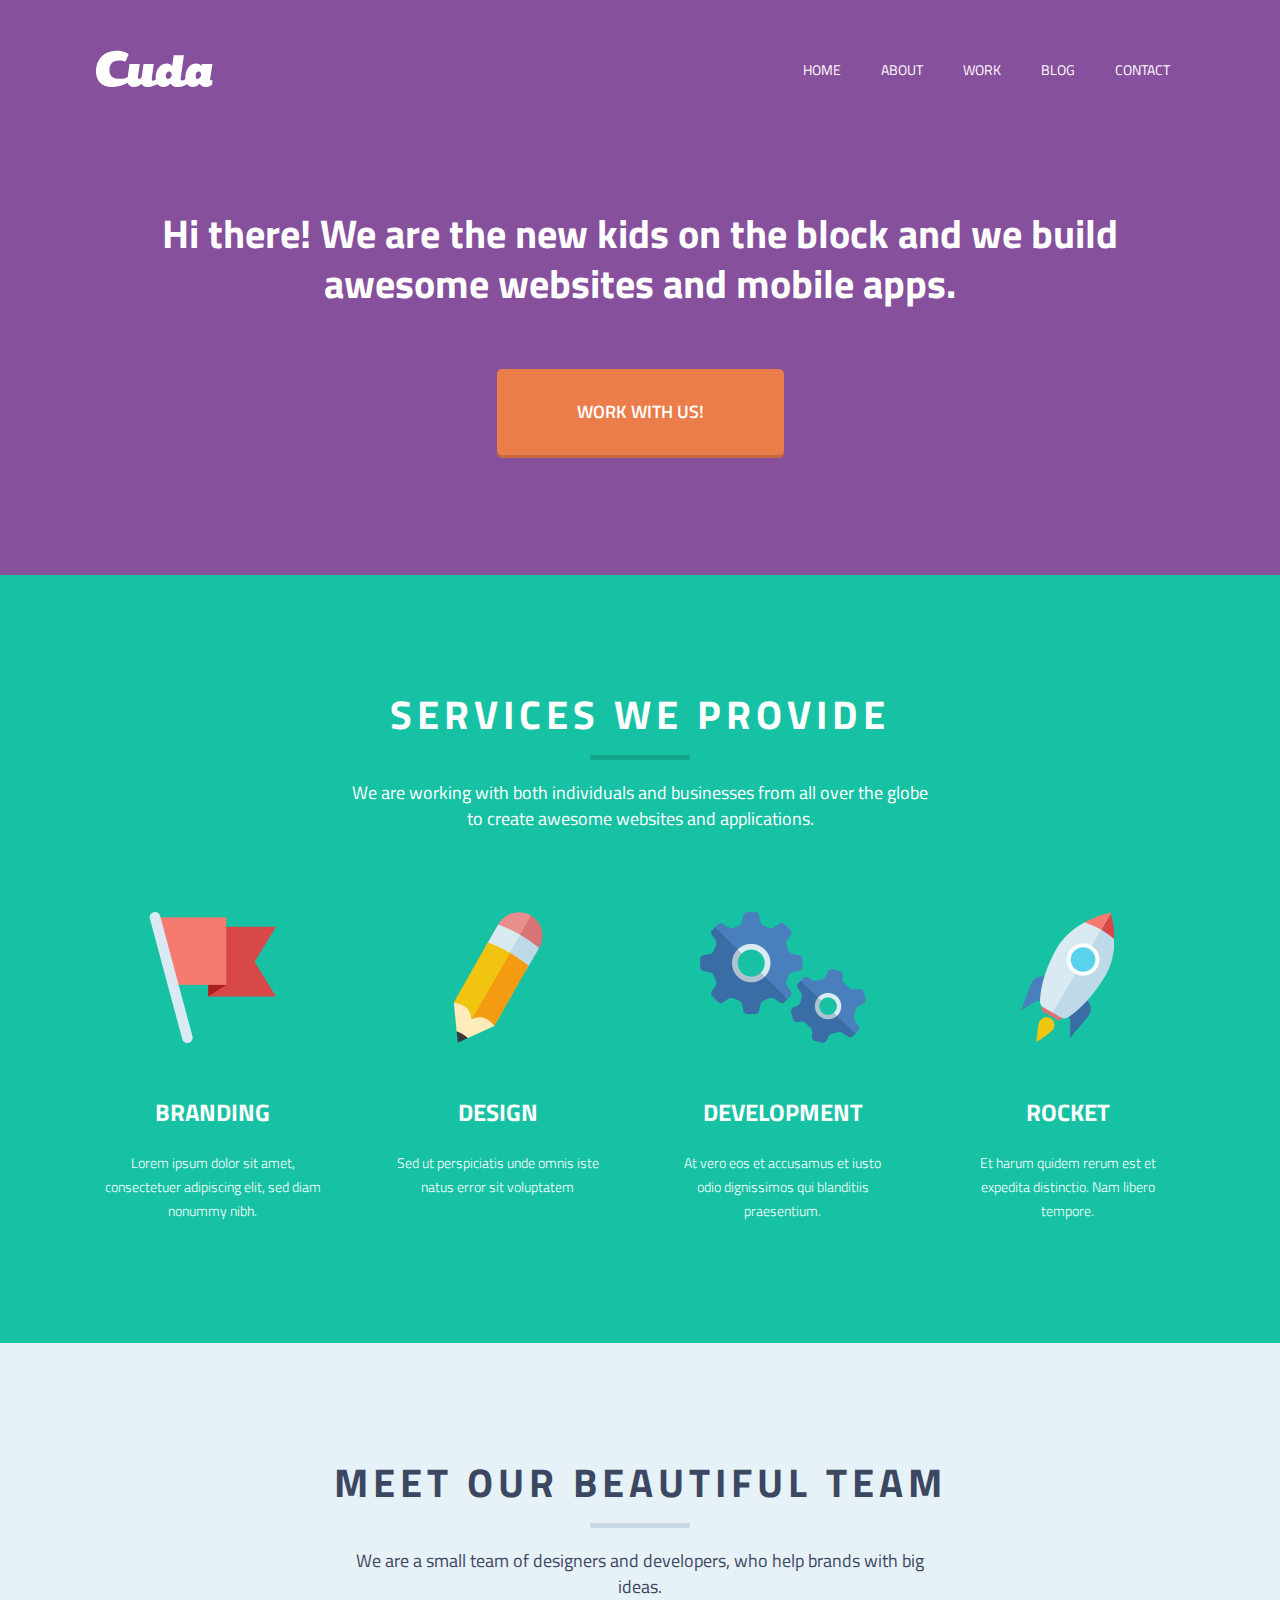
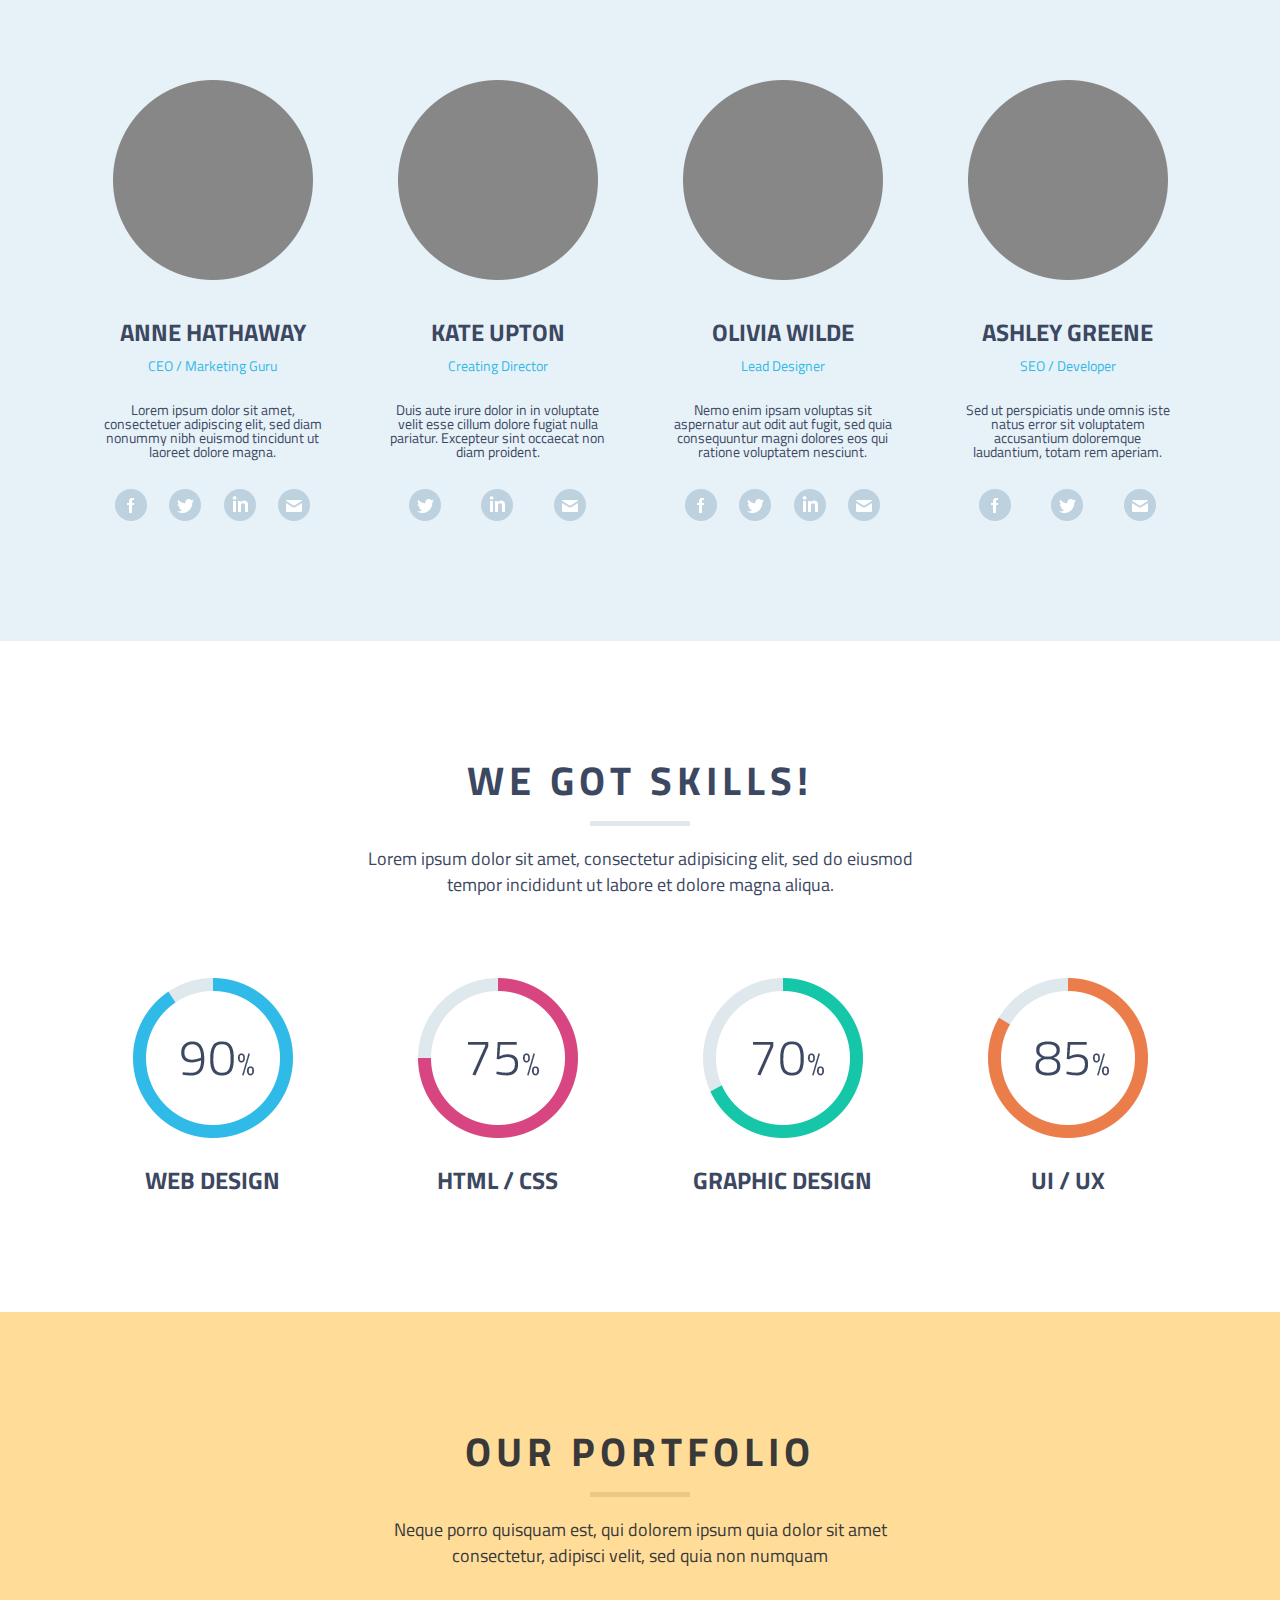
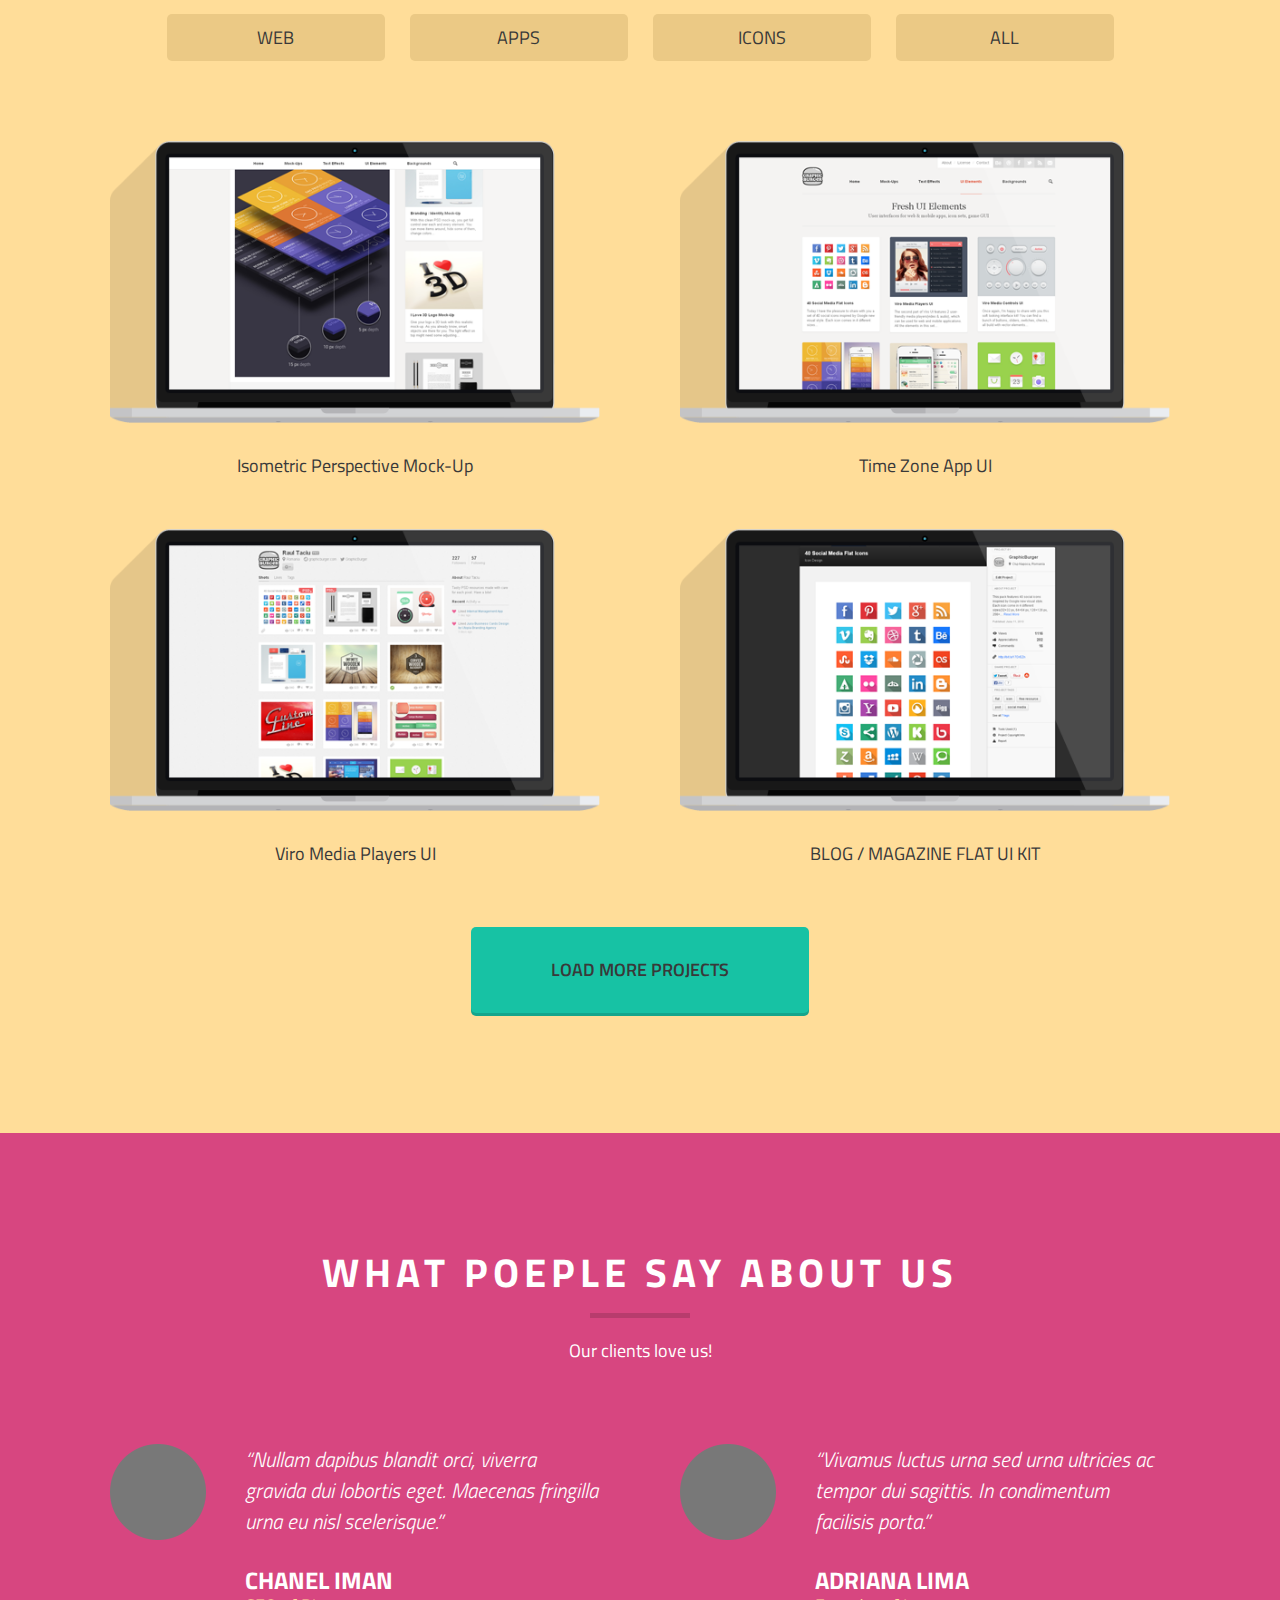
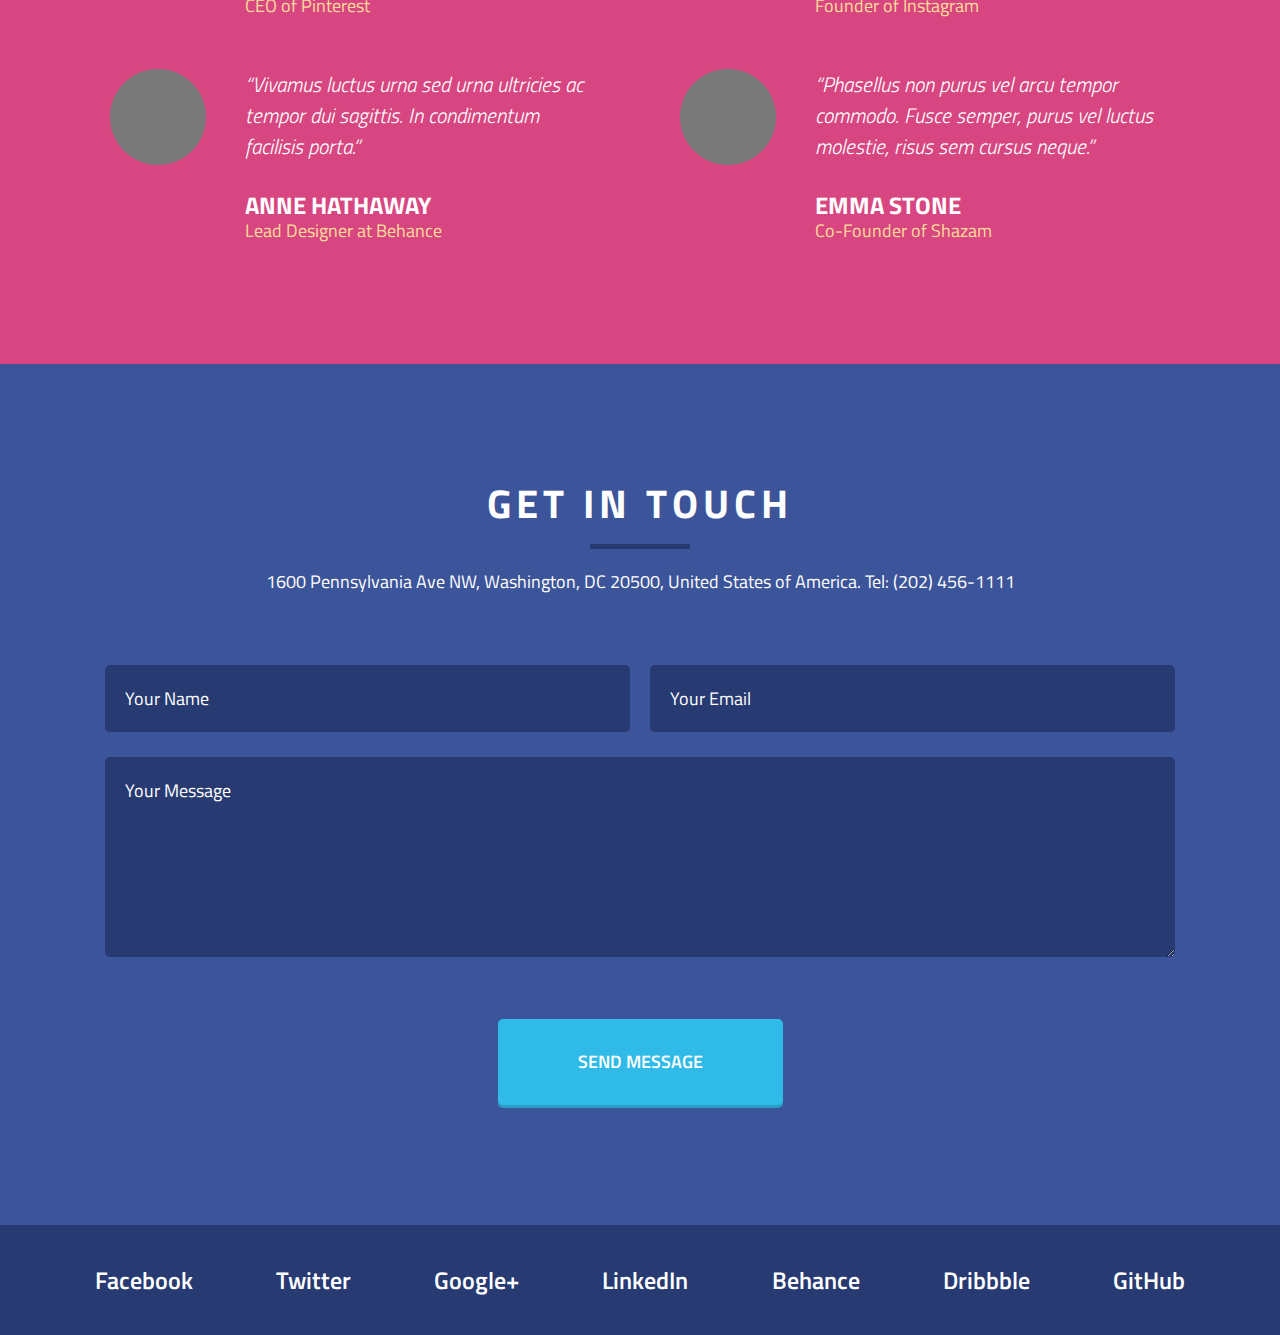
==== index.html @ 83bb3629 "Add files via upload" ====
<!DOCTYPE html>
<html lang="en">
	<head>
		<meta charset="UTF-8">
		<meta http-equiv="X-UA-Compatible" content="IE=edge">
		<meta name="viewport" content="width=device-width, initial-scale=1.0">
		<link rel="stylesheet" href="css/style.css" type="text/css">
		<title>Cuda</title>
	</head>
	<body>
		<header class="header">
			<div class="header__inner container">
				<div class="header__logo">
					<!-- <a href="#"><img src="img/logo.png" alt="logo"></a> -->
					<a href="#">
						<svg width="118px" height="37px">
							<path fill="#fff"
								d="M117.385,30.0 L117.23,34.386 C114.840,36.106 112.685,36.987 110.568,36.987 C107.433,36.987 105.443,35.548 104.766,33.473 C102.988,35.590 100.743,36.987 97.525,36.987 C95.81,36.987 93.171,35.812 91.888,33.926 C90.84,34.957 86.83,37.52 81.223,36.987 C78.89,36.946 76.99,35.548 75.421,33.473 C73.643,35.548 71.483,36.987 68.180,36.987 C65.777,36.987 63.888,35.854 62.606,34.23 C57.531,36.373 54.412,36.987 52.344,36.987 C49.126,36.987 47.220,35.674 46.500,33.769 C44.171,35.929 41.715,36.987 38.920,36.987 C35.736,36.987 33.454,35.320 32.620,32.766 C27.821,35.310 23.439,36.797 17.762,36.987 C7.724,37.323 0.982,31.396 0.982,21.42 C0.982,8.927 9.309,0.573 21.681,0.709 C27.702,0.775 31.870,2.760 33.723,4.17 L30.371,11.648 C28.869,10.922 26.47,10.412 23.666,10.412 C17.557,10.412 14.574,14.377 14.404,19.500 C14.227,24.793 17.498,28.298 22.343,28.763 C27.132,29.222 30.553,28.120 32.646,27.199 L34.516,13.993 L44.764,13.993 L42.943,26.825 C42.774,27.968 43.494,28.899 44.552,28.899 C45.568,28.899 46.543,27.968 46.712,26.825 L48.533,13.993 L58.780,13.993 L56.790,28.264 C56.548,30.2 57.159,31.99 60.896,29.586 C60.762,28.785 60.685,27.948 60.685,27.78 C60.685,19.329 65.639,13.443 71.822,13.443 C74.278,13.443 75.929,14.502 77.157,16.196 L78.682,5.144 L88.929,5.144 L85.669,28.434 C85.462,30.47 86.188,31.254 90.171,29.170 C90.79,28.496 90.30,27.797 90.30,27.78 C90.30,19.499 94.984,13.443 101.167,13.443 C103.622,13.443 105.274,14.502 106.502,16.196 L106.799,13.993 L117.46,13.993 L115.13,28.434 C114.802,30.85 115.818,30.381 117.385,30.0 ZM74.278,21.404 C72.288,21.404 70.721,23.437 70.721,25.766 C70.721,27.544 71.652,28.942 73.219,28.942 C75.167,28.942 76.776,26.909 76.776,24.580 C76.776,22.802 75.803,21.404 74.278,21.404 ZM103.622,21.404 C101.632,21.404 100.66,23.437 100.66,25.766 C100.66,27.544 100.997,28.942 102.564,28.942 C104.512,28.942 106.121,26.909 106.121,24.580 C106.121,22.802 105.147,21.404 103.622,21.404 Z" />
						</svg>
					</a>
				</div>
				<nav class="header__menu">
					<ul>
						<li><a href="#">HOME</a></li>
						<li><a href="#">ABOUT</a></li>
						<li><a href="#">WORK</a></li>
						<li><a href="#">BLOG</a></li>
						<li><a href="#">CONTACT</a></li>
					</ul>
				</nav>
			</div>
		</header>
		<section class="welcome section">
			<div class="welcome__inner container">
				<div class="welcome__title">
					Hi there! We are the new kids on the block and we build awesome websites and mobile apps.
				</div>
				<button class="welcome__button button">WORK WITH US!</button>
			</div>
		</section>
		<section class="services section">
			<div class="services__inner container">
				<div class="services__title title">
					SERVICES WE PROVIDE
				</div>
				<div class="services__subtitle subtitle">
					We are working with both individuals and businesses from all over the globe to create awesome
					websites and applications.
				</div>
				<div class="services__row row">
					<div class="services__column column">
						<div class="services__column-image image">
							<img src="img/services/flag.png" alt="flag">
						</div>
						<div class="services__column-title">
							BRANDING
						</div>
						<div class="services__column-text">
							Lorem ipsum dolor sit amet,
							consectetuer adipiscing elit, sed diam nonummy nibh.
						</div>
					</div>
					<div class="services__column column">
						<div class="services__column-image image">
							<img src="img/services/crayon.png" alt="crayon">
						</div>
						<div class="services__column-title">
							DESIGN
						</div>
						<div class="services__column-text">
							Sed ut perspiciatis unde omnis iste natus error sit voluptatem
						</div>
					</div>
					<div class="services__column column">
						<div class="services__column-image image">
							<img src="img/services/gears.png" alt="gears">
						</div>
						<div class="services__column-title">
							DEVELOPMENT
						</div>
						<div class="services__column-text">
							At vero eos et accusamus et iusto odio dignissimos qui blanditiis praesentium.
						</div>
					</div>
					<div class="services__column column">
						<div class="services__column-image image">
							<img src="img/services/rocket.png" alt="rocket">
						</div>
						<div class="services__column-title">
							ROCKET
						</div>
						<div class="services__column-text">
							Et harum quidem rerum est et expedita distinctio. Nam libero tempore.
						</div>
					</div>
				</div>
			</div>
		</section>
		<section class="team section">
			<div class="container">
				<div class="team__title title">
					MEET OUR BEAUTIFUL TEAM
				</div>
				<div class="team__subtitle subtitle">
					We are a small team of designers and developers, who help brands with big ideas.
				</div>
				<div class="team__row row">
					<div class="team__column column">
						<div class="team__column-image image">
							<img src="img/team/mugshot.png" alt="mugshot">
						</div>
						<div class="team__column-title">
							ANNE HATHAWAY
						</div>
						<div class="team__column-subtitle">
							CEO / Marketing Guru
						</div>
						<div class="team__column-text">
							Lorem ipsum dolor sit amet,
							consectetuer adipiscing elit, sed diam nonummy nibh euismod tincidunt ut laoreet dolore
							magna.
						</div>
						<div class="team__column-links">
							<a href="#"><img src="img/team/facebook.png" alt="facebook"></a>
							<a href="#"><img src="img/team/twitter.png" alt="twitter"></a>
							<a href="#"><img src="img/team/linkedIn.png" alt="linkedIn"></a>
							<a href="#"><img src="img/team/mail.png" alt="mail"></a>
						</div>
					</div>
					<div class="team__column column">
						<div class="team__column-image image">
							<img src="img/team/mugshot.png" alt="mugshot">
						</div>
						<div class="team__column-title">
							KATE UPTON
						</div>
						<div class="team__column-subtitle">
							Creating Director
						</div>
						<div class="team__column-text">
							Duis aute irure dolor in in voluptate velit esse cillum dolore fugiat nulla pariatur.
							Excepteur sint occaecat non diam proident.
						</div>
						<div class="team__column-links">
							<a href="#"><img src="img/team/twitter.png" alt="twitter"></a>
							<a href="#"><img src="img/team/linkedIn.png" alt="linkedIn"></a>
							<a href="#"><img src="img/team/mail.png" alt="mail"></a>
						</div>
					</div>
					<div class="team__column column">
						<div class="team__column-image image">
							<img src="img/team/mugshot.png" alt="mugshot">
						</div>
						<div class="team__column-title">
							OLIVIA WILDE
						</div>
						<div class="team__column-subtitle">
							Lead Designer
						</div>
						<div class="team__column-text">
							Nemo enim ipsam voluptas sit aspernatur aut odit aut fugit, sed quia consequuntur magni
							dolores eos qui ratione voluptatem nesciunt.
						</div>
						<div class="team__column-links">
							<a href="#"><img src="img/team/facebook.png" alt="facebook"></a>
							<a href="#"><img src="img/team/twitter.png" alt="twitter"></a>
							<a href="#"><img src="img/team/linkedIn.png" alt="linkedIn"></a>
							<a href="#"><img src="img/team/mail.png" alt="mail"></a>
						</div>
					</div>
					<div class="team__column column">
						<div class="team__column-image image">
							<img src="img/team/mugshot.png" alt="mugshot">
						</div>
						<div class="team__column-title">
							ASHLEY GREENE
						</div>
						<div class="team__column-subtitle">
							SEO / Developer
						</div>
						<div class="team__column-text">
							Sed ut perspiciatis unde omnis iste natus error sit voluptatem accusantium doloremque
							laudantium, totam rem aperiam.
						</div>
						<div class="team__column-links">
							<a href="#"><img src="img/team/facebook.png" alt="facebook"></a>
							<a href="#"><img src="img/team/twitter.png" alt="twitter"></a>
							<a href="#"><img src="img/team/mail.png" alt="mail"></a>
						</div>
					</div>
				</div>
			</div>
		</section>
		<section class="skills section">
			<div class="skills__inner container">
				<div class="skills__title title">
					WE GOT SKILLS!
				</div>
				<div class="skills__subtitle subtitle">
					Lorem ipsum dolor sit amet, consectetur adipisicing elit, sed do eiusmod tempor incididunt ut labore
					et dolore magna aliqua.
				</div>
				<div class="skills__row row">
					<div class="skills__column column">
						<div class="skills__column-image image">
							<img src="img/skills/1.png" alt="1">
						</div>
						<div class="skills__column-text">
							WEB DESIGN
						</div>
					</div>
					<div class="skills__column column">
						<div class="skills__column-image image">
							<img src="img/skills/2.png" alt="2">
						</div>
						<div class="skills__column-text">
							HTML / CSS
						</div>
					</div>
					<div class="skills__column column">
						<div class="skills__column-image image">
							<img src="img/skills/3.png" alt="3">
						</div>
						<div class="skills__column-text">
							GRAPHIC DESIGN
						</div>
					</div>
					<div class="skills__column column">
						<div class="skills__column-image image">
							<img src="img/skills/4.png" alt="4">
						</div>
						<div class="skills__column-text">
							UI / UX
						</div>
					</div>
				</div>
			</div>
		</section>
		<section class="portfolio section">
			<div class="container">
				<div class="portfolio__title title">
					OUR PORTFOLIO
				</div>
				<div class="portfolio__subtitle subtitle">
					Neque porro quisquam est, qui dolorem ipsum quia dolor sit amet <br>
					consectetur, adipisci velit, sed quia non numquam
				</div>
				<div class="portfolio__switcher">
					<button class="portfolio__switcher-item">WEB</button>
					<button class="portfolio__switcher-item">APPS</button>
					<button class="portfolio__switcher-item">ICONS</button>
					<button class="portfolio__switcher-item">ALL</button>
				</div>
				<div class="portfolio__row row">
					<div class="portfolio__column">
						<div class="portfolio__colum-image image">
							<img src="img/portfolio/1.png" alt="1">
						</div>
						<div class="portfolio__column-text text">
							Isometric Perspective Mock-Up
						</div>
					</div>
					<div class="portfolio__column">
						<div class="portfolio__colum-image image">
							<img src="img/portfolio/2.png" alt="2">
						</div>
						<div class="portfolio__column-text text">
							Time Zone App UI
						</div>
					</div>
					<div class="portfolio__column">
						<div class="portfolio__colum-image image">
							<img src="img/portfolio/3.png" alt="3">
						</div>
						<div class="portfolio__column-text text">
							Viro Media Players UI
						</div>
					</div>
					<div class="portfolio__column">
						<div class="portfolio__colum-image image">
							<img src="img/portfolio/4.png" alt="4">
						</div>
						<div class="portfolio__column-text text">
							BLOG / MAGAZINE FLAT UI KIT
						</div>
					</div>
				</div>
				<button class="portfolio__button button">LOAD MORE PROJECTS</button>
			</div>
		</section>
		<section class="testimonials section">
			<div class="container">
				<div class="testimonials__title title">
					WHAT POEPLE SAY ABOUT US
				</div>
				<div class="testimonials__text text">
					Our clients love us!
				</div>
				<div class="testimonials__row row">
					<div class="testimonials__column">
						<div class="testimonials__column-image">
							<img src="img/testimonials/mugshot.png" alt="mugshot">
						</div>
						<div class="testimonials__column-content">
							<div class="testimonials__column-text">
								“Nullam dapibus blandit orci, viverra gravida dui lobortis eget. Maecenas fringilla urna
								eu nisl scelerisque.”
							</div>
							<div class="testimonials__column-title">
								CHANEL IMAN
							</div>
							<div class="testimonials__column-subtitle">
								CEO of Pinterest
							</div>
						</div>
					</div>
					<div class="testimonials__column">
						<div class="testimonials__column-image">
							<img src="img/testimonials/mugshot.png" alt="mugshot">
						</div>
						<div class="testimonials__column-content">
							<div class="testimonials__column-text">
								“Vivamus luctus urna sed urna ultricies ac tempor dui sagittis. In condimentum facilisis
								porta.”
							</div>
							<div class="testimonials__column-title">
								ADRIANA LIMA
							</div>
							<div class="testimonials__column-subtitle">
								Founder of Instagram
							</div>
						</div>
					</div>
					<div class="testimonials__column">
						<div class="testimonials__column-image">
							<img src="img/testimonials/mugshot.png" alt="mugshot">
						</div>
						<div class="testimonials__column-content">
							<div class="testimonials__column-text">
								“Vivamus luctus urna sed urna ultricies ac tempor dui sagittis. In condimentum facilisis
								porta.”
							</div>
							<div class="testimonials__column-title">
								ANNE HATHAWAY
							</div>
							<div class="testimonials__column-subtitle">
								Lead Designer at Behance
							</div>
						</div>
					</div>
					<div class="testimonials__column">
						<div class="testimonials__column-image">
							<img src="img/testimonials/mugshot.png" alt="mugshot">
						</div>
						<div class="testimonials__column-content">
							<div class="testimonials__column-text">
								“Phasellus non purus vel arcu tempor commodo. Fusce semper, purus vel luctus molestie,
								risus sem cursus neque.”
							</div>
							<div class="testimonials__column-title">
								EMMA STONE
							</div>
							<div class="testimonials__column-subtitle">
								Co-Founder of Shazam
							</div>
						</div>
					</div>
				</div>
			</div>
		</section>
		<section class="git section">
			<div class="container">
				<div class="git__title title">
					GET IN TOUCH
				</div>
				<div class="git__subtitle subtitle">
					1600 Pennsylvania Ave NW, Washington, DC 20500, United States of America. Tel: (202) 456-1111
				</div>
				<form action="#" class="git__form">
					<div class="git__inputs">
						<input class="git__inputs-item" id="name" type="text" placeholder="Your Name" required>
						<input class="git__inputs-item" id="email" type="email" placeholder="Your Email" required>
					</div>
					<div class="git__textarea">
						<textarea class="git__textarea-item" id="message" placeholder="Your Message"
							required></textarea>
					</div>
					<button class="git__button button" type="submit">SEND MESSAGE</button>
				</form>
			</div>
		</section>
		<footer class="footer">
			<div class="container">
				<div class="footer__links">
					<a href="https://www.facebook.com/profile.php?id=100008697765105">Facebook</a>
					<a href="https://twitter.com/4xmplme">Twitter</a>
					<a href="#">Google+</a>
					<a href="https://www.linkedin.com/in/andrii-kondratenko-0974a420a/">LinkedIn</a>
					<a href="#">Behance</a>
					<a href="#">Dribbble</a>
					<a href="https://github.com/4xmplme">GitHub</a>
				</div>
			</div>
		</footer>
	</body>
</html>
---- css/style.css ----
@import url(nullstyle.css);
@import url(https://fonts.googleapis.com/css2?family=Titillium+Web:ital,wght@0,300;0,400;0,600;0,700;1,400&display=swap);
body {
  font-family: 'Titillium Web';
  color: #ffffff;
  text-align: center;
}

a, button, input, textarea {
  color: inherit;
}

.container {
  max-width: 1100px;
  margin: auto;
  padding-left: 5px;
  padding-right: 5px;
}

.section {
  padding: 120px 0px;
}

.title {
  font-size: 40px;
  font-weight: 700;
  line-height: 40px;
  letter-spacing: 5px;
  text-align: center;
}

.title:after {
  content: "";
  display: block;
  height: 5px;
  width: 100px;
  margin: 20px auto;
}

.subtitle {
  font-size: 18px;
  line-height: 26px;
  margin: 0 auto;
  max-width: 580px;
}

.text {
  font-size: 18px;
  line-height: 26px;
  text-align: center;
}

.button {
  display: inline-block;
  border-radius: 5px;
  font-size: 18px;
  line-height: 26px;
  font-weight: 600;
  padding: 30px 80px;
  text-align: center;
  margin-top: 60px;
}

.row {
  display: -webkit-box;
  display: -ms-flexbox;
  display: flex;
  -ms-flex-wrap: wrap;
      flex-wrap: wrap;
  -ms-flex-pack: distribute;
      justify-content: space-around;
  gap: 50px;
  margin-top: 80px;
}

.column {
  -webkit-box-orient: vertical;
  -webkit-box-direction: normal;
      -ms-flex-direction: column;
          flex-direction: column;
  -webkit-box-align: center;
      -ms-flex-align: center;
          align-items: center;
  max-width: 20%;
  -webkit-box-flex: 1;
      -ms-flex: 1 1 100%;
          flex: 1 1 100%;
}

.image img {
  max-width: 100%;
}

.header {
  background: #87509c;
}

.header__inner {
  display: -webkit-box;
  display: -ms-flexbox;
  display: flex;
  -webkit-box-pack: justify;
      -ms-flex-pack: justify;
          justify-content: space-between;
  -webkit-box-align: center;
      -ms-flex-align: center;
          align-items: center;
  padding-top: 50px;
}

.header__menu ul {
  display: -webkit-box;
  display: -ms-flexbox;
  display: flex;
}

.header__menu ul a {
  padding: 10px 15px;
  margin-left: 10px;
}

.header__menu ul a:hover {
  background: #643a79;
  border: 0px solid;
  border-radius: 5px;
}

.welcome {
  background: #87509c;
}

.welcome__title {
  font-size: 40px;
  font-weight: 700;
  line-height: 50px;
}

.welcome__button {
  background-color: #eb7d4b;
  -webkit-box-shadow: 0 3px 0 #c86a40;
          box-shadow: 0 3px 0 #c86a40;
  margin-top: 60px;
}

.services {
  background: #17c2a4;
}

.services__title:after {
  background: #14a58c;
}

.services__column-title {
  font-size: 24px;
  font-weight: 700;
  line-height: 18px;
  margin: 60px 0px 30px;
}

.services__column-text {
  font-weight: 300;
  line-height: 24px;
}

.team {
  background: #e7f1f8;
  color: #3c4761;
}

.team__title:after {
  background-color: #c8d9e5;
}

.team__column-title {
  font-size: 24px;
  font-weight: 700;
  margin: 40px 0px 15px;
}

.team__column-subtitle {
  color: #30bae7;
}

.team__column-text {
  margin: 30px 0px;
}

div .team__column-links {
  display: -webkit-box;
  display: -ms-flexbox;
  display: flex;
  -ms-flex-pack: distribute;
      justify-content: space-around;
}

.skills {
  background: white;
  color: #3c4761;
}

.skills__title:after {
  background-color: #dfe8ed;
}

.skills__column img {
  max-width: 300px;
}

.skills__column-text {
  font-size: 24px;
  font-weight: 700;
  margin-top: 30px;
}

.portfolio {
  background: #ffdd99;
  color: #393939;
}

.portfolio .portfolio__title:after {
  background-color: #ebc985;
}

.portfolio__switcher {
  display: -webkit-box;
  display: -ms-flexbox;
  display: flex;
  -webkit-box-pack: center;
      -ms-flex-pack: center;
          justify-content: center;
  -ms-flex-wrap: wrap;
      flex-wrap: wrap;
  margin-top: 45px;
  gap: 25px;
}

.portfolio__switcher-item {
  min-width: 20%;
  border-radius: 5px;
  font-size: 18px;
  background-color: #ebc985;
  padding: 10px 25px;
}

.portfolio__switcher-item:focus {
  background-color: white;
}

.portfolio__column {
  max-width: 45%;
}

.portfolio__column-text {
  font-size: 18px;
  margin-top: 30px;
}

.portfolio__button {
  background: #17c2a4;
  -webkit-box-shadow: 0 3px 0 #14a58c;
          box-shadow: 0 3px 0 #14a58c;
}

.testimonials {
  background: #d74680;
}

.testimonials__title:after {
  background-color: #b73c6d;
}

.testimonials__column {
  max-width: 45%;
  display: -webkit-box;
  display: -ms-flexbox;
  display: flex;
  -webkit-box-orient: horizontal;
  -webkit-box-direction: normal;
      -ms-flex-direction: row;
          flex-direction: row;
  gap: 25px;
}

.testimonials__column-content {
  text-align: left;
  margin-left: 1em;
}

.testimonials__column-text {
  font-style: italic;
  font-weight: 300;
  font-size: 21px;
  line-height: 31px;
  -webkit-box-flex: 1;
      -ms-flex: 1 1 auto;
          flex: 1 1 auto;
}

.testimonials__column-title {
  font-size: 24px;
  font-weight: 700;
  line-height: 26px;
  margin-top: 30px;
}

.testimonials__column-subtitle {
  font-size: 18px;
  line-height: 26px;
  color: #ffdd99;
}

.git {
  background: #3c5499;
  padding: 120px 0px;
}

.git__title:after {
  background-color: #273a71;
}

.git div.git__subtitle {
  max-width: 90%;
}

.git__form {
  margin: 70px 10px 0px 10px;
}

.git__inputs {
  display: -webkit-box;
  display: -ms-flexbox;
  display: flex;
  -webkit-box-pack: justify;
      -ms-flex-pack: justify;
          justify-content: space-between;
}

.git__inputs-item {
  min-width: calc(50% - 10px);
}

.git__textarea {
  margin-top: 25px;
}

.git__textarea-item {
  width: 100%;
  max-width: 100%;
  min-height: 200px;
}

.git__inputs-item, .git__textarea-item {
  background-color: #273a71;
  padding: 20px;
  border-radius: 5px;
  font-size: 18px;
}

.git__inputs-item::-webkit-input-placeholder, .git__textarea-item::-webkit-input-placeholder {
  color: #ffffff;
}

.git__button {
  color: white;
  background-color: #30bae7;
  -webkit-box-shadow: 0 3px 0 #299ec5;
          box-shadow: 0 3px 0 #299ec5;
}

.footer {
  background-color: #273a71;
  padding: 40px 0px;
}

.footer__links {
  display: -webkit-box;
  display: -ms-flexbox;
  display: flex;
  -webkit-box-pack: justify;
      -ms-flex-pack: justify;
          justify-content: space-between;
  font-size: 24px;
  font-weight: 600;
  line-height: 30px;
}

.footer__links a:hover {
  color: #30bae7;
}

@media screen and (max-width: 767px) {
  .header__menu {
    display: none;
  }
  .column {
    max-width: 45%;
  }
  .portfolio__column {
    max-width: 90%;
  }
  .testimonials__column {
    max-width: 90%;
  }
  .git__inputs {
    -webkit-box-orient: vertical;
    -webkit-box-direction: normal;
        -ms-flex-direction: column;
            flex-direction: column;
    gap: 25px;
  }
  .footer__links {
    display: none;
  }
}
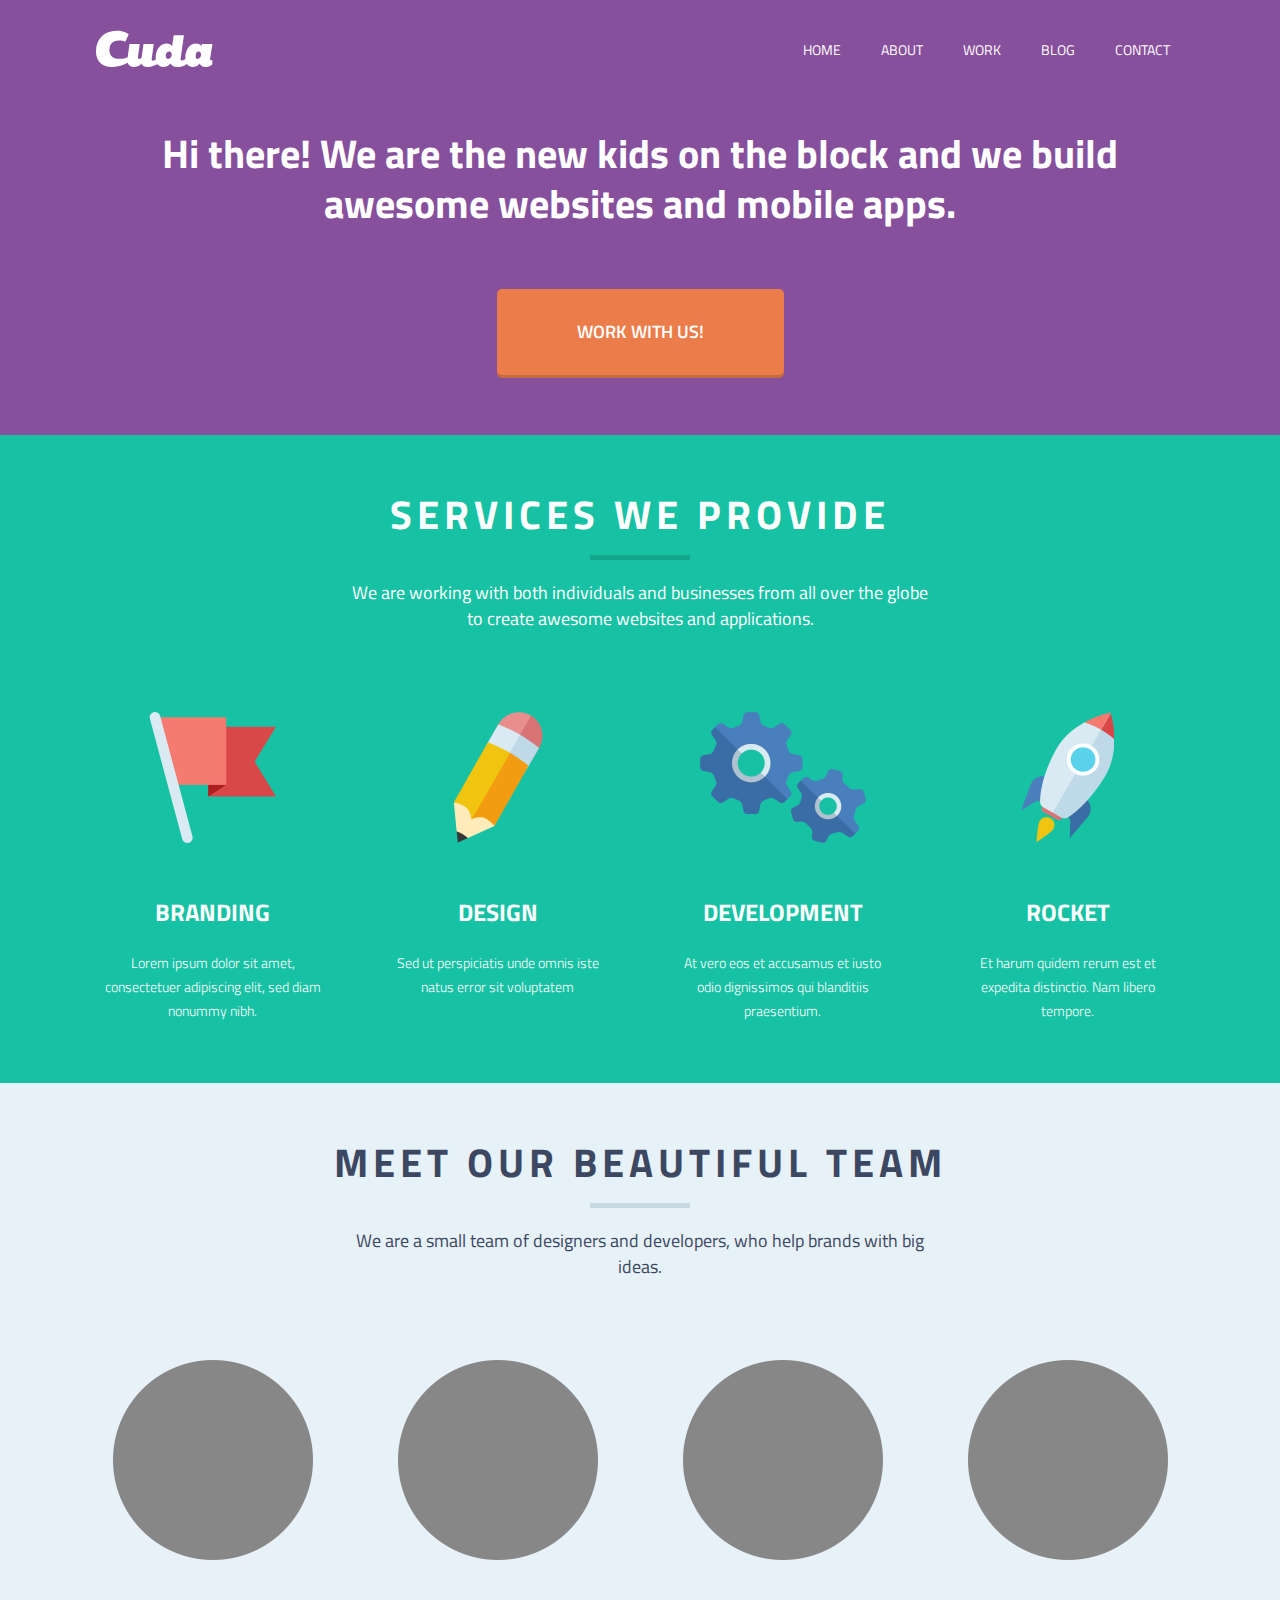
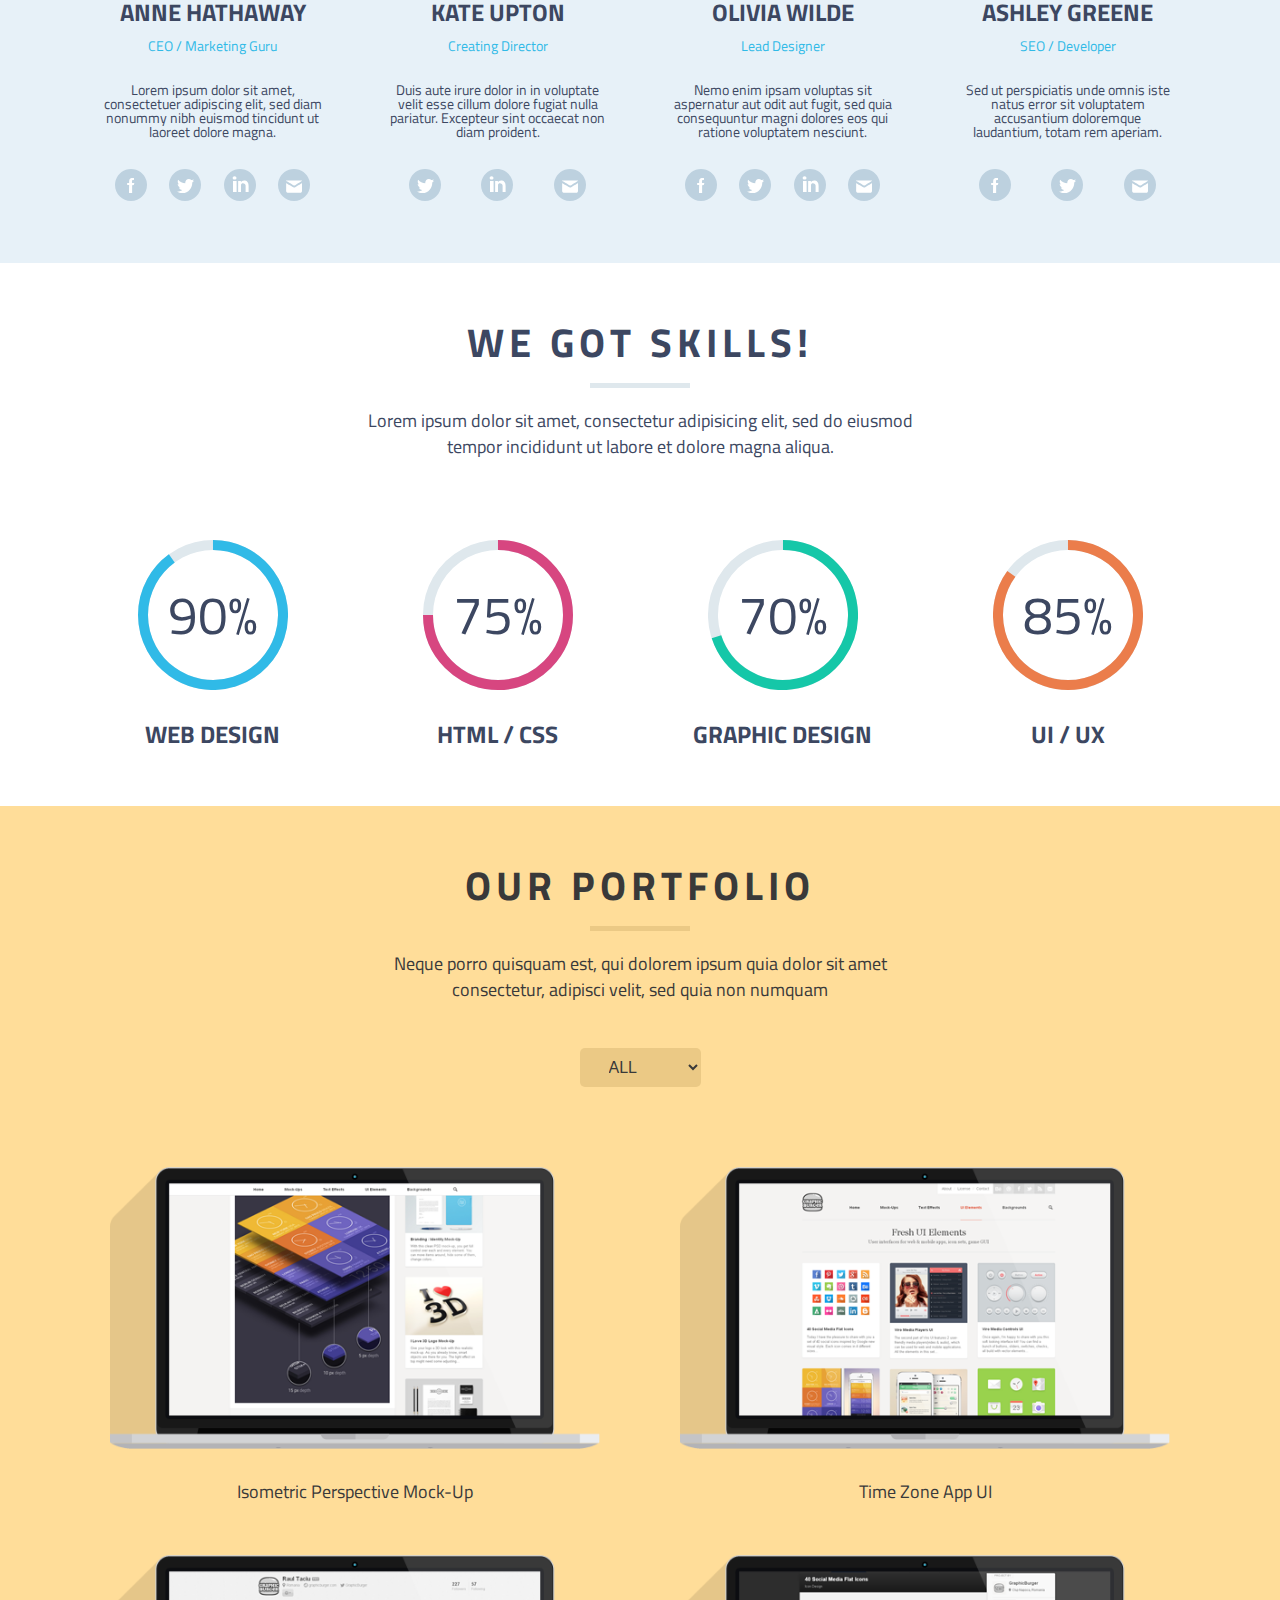
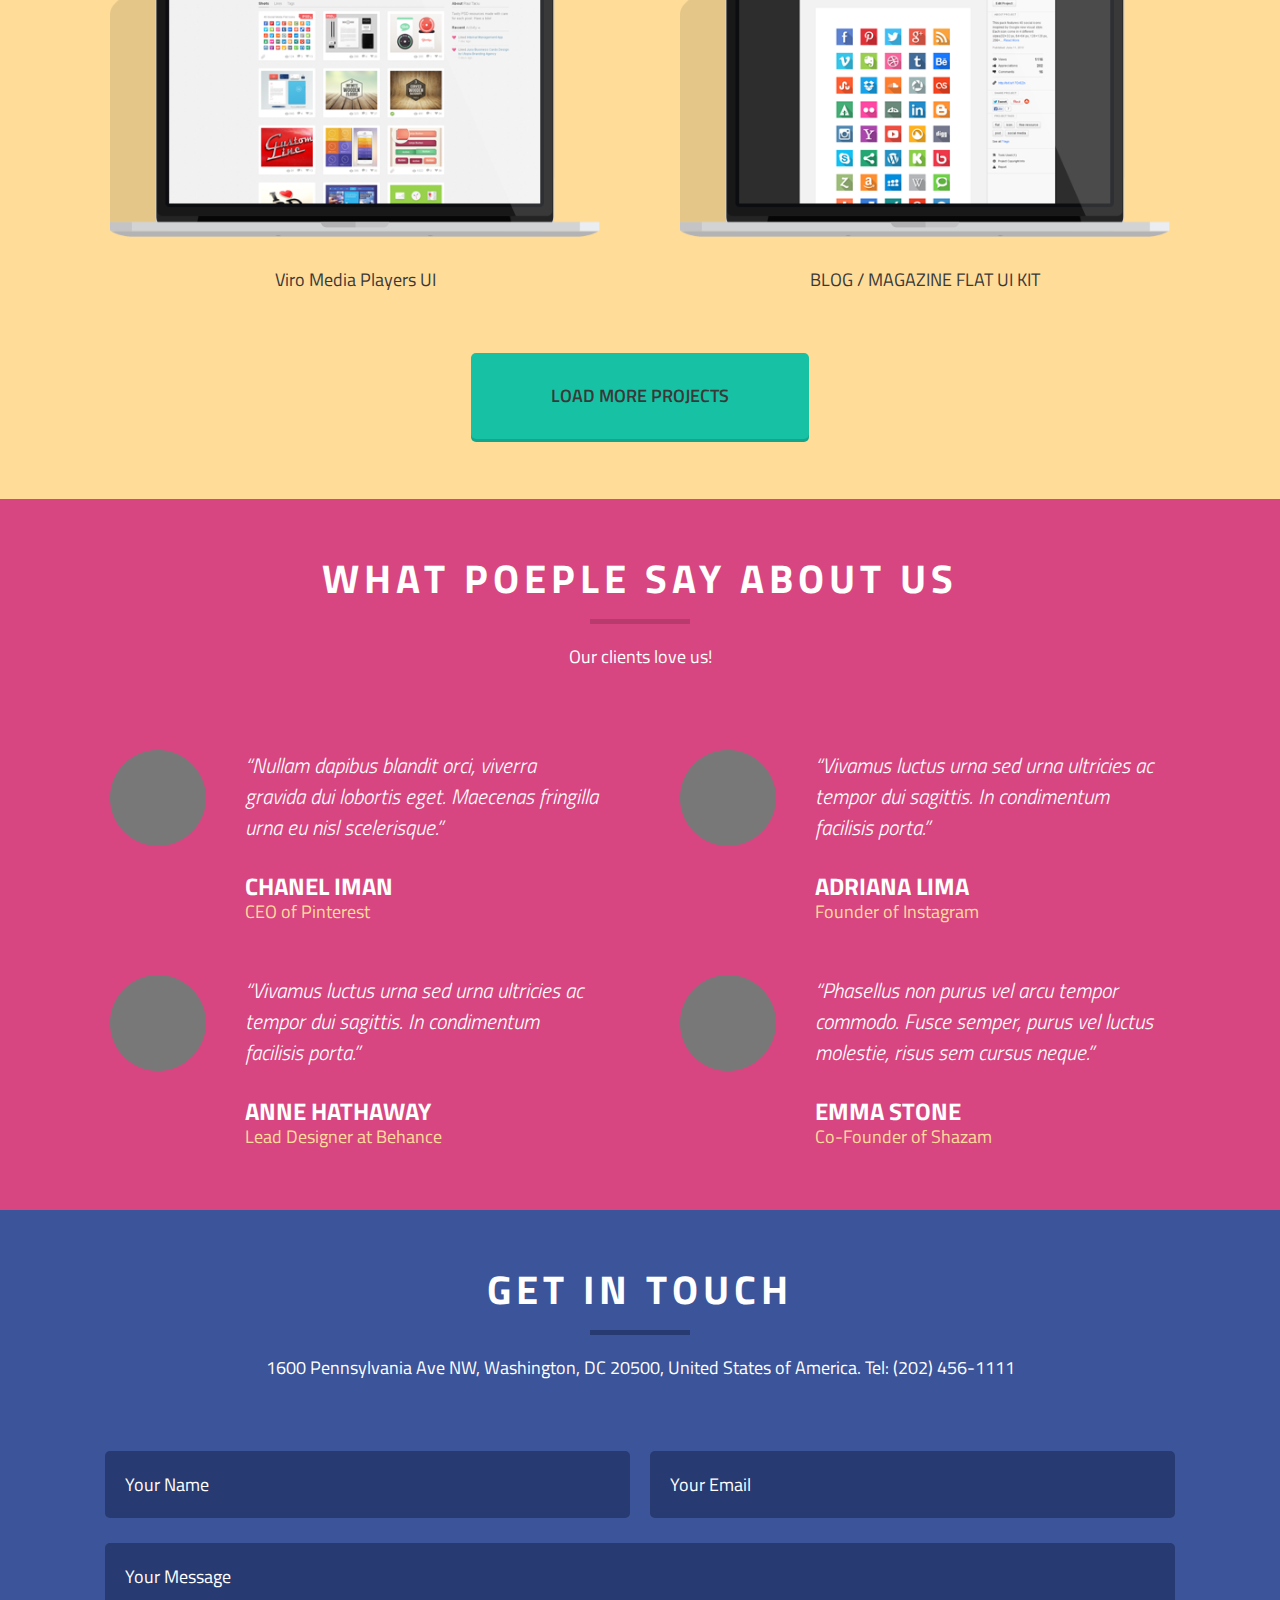
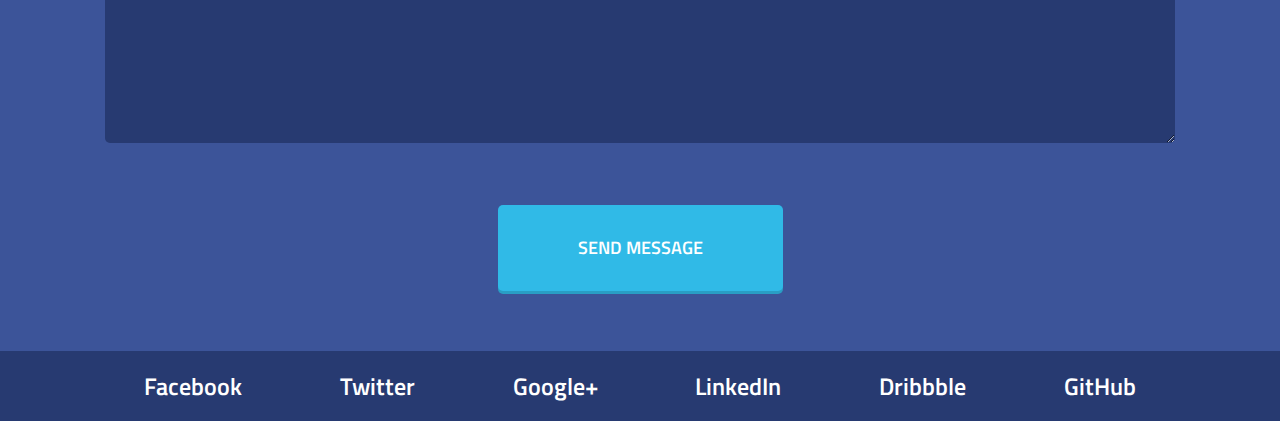
==== commit abdadcea: "Add files via upload" ====
--- a/index.html
+++ b/index.html
@@ -8,26 +8,31 @@
 		<title>Cuda</title>
 	</head>
 	<body>
+		<div id="arrowTop" hidden></div>
 		<header class="header">
 			<div class="header__inner container">
 				<div class="header__logo">
-					<!-- <a href="#"><img src="img/logo.png" alt="logo"></a> -->
-					<a href="#">
+					<a href=".">
 						<svg width="118px" height="37px">
 							<path fill="#fff"
 								d="M117.385,30.0 L117.23,34.386 C114.840,36.106 112.685,36.987 110.568,36.987 C107.433,36.987 105.443,35.548 104.766,33.473 C102.988,35.590 100.743,36.987 97.525,36.987 C95.81,36.987 93.171,35.812 91.888,33.926 C90.84,34.957 86.83,37.52 81.223,36.987 C78.89,36.946 76.99,35.548 75.421,33.473 C73.643,35.548 71.483,36.987 68.180,36.987 C65.777,36.987 63.888,35.854 62.606,34.23 C57.531,36.373 54.412,36.987 52.344,36.987 C49.126,36.987 47.220,35.674 46.500,33.769 C44.171,35.929 41.715,36.987 38.920,36.987 C35.736,36.987 33.454,35.320 32.620,32.766 C27.821,35.310 23.439,36.797 17.762,36.987 C7.724,37.323 0.982,31.396 0.982,21.42 C0.982,8.927 9.309,0.573 21.681,0.709 C27.702,0.775 31.870,2.760 33.723,4.17 L30.371,11.648 C28.869,10.922 26.47,10.412 23.666,10.412 C17.557,10.412 14.574,14.377 14.404,19.500 C14.227,24.793 17.498,28.298 22.343,28.763 C27.132,29.222 30.553,28.120 32.646,27.199 L34.516,13.993 L44.764,13.993 L42.943,26.825 C42.774,27.968 43.494,28.899 44.552,28.899 C45.568,28.899 46.543,27.968 46.712,26.825 L48.533,13.993 L58.780,13.993 L56.790,28.264 C56.548,30.2 57.159,31.99 60.896,29.586 C60.762,28.785 60.685,27.948 60.685,27.78 C60.685,19.329 65.639,13.443 71.822,13.443 C74.278,13.443 75.929,14.502 77.157,16.196 L78.682,5.144 L88.929,5.144 L85.669,28.434 C85.462,30.47 86.188,31.254 90.171,29.170 C90.79,28.496 90.30,27.797 90.30,27.78 C90.30,19.499 94.984,13.443 101.167,13.443 C103.622,13.443 105.274,14.502 106.502,16.196 L106.799,13.993 L117.46,13.993 L115.13,28.434 C114.802,30.85 115.818,30.381 117.385,30.0 ZM74.278,21.404 C72.288,21.404 70.721,23.437 70.721,25.766 C70.721,27.544 71.652,28.942 73.219,28.942 C75.167,28.942 76.776,26.909 76.776,24.580 C76.776,22.802 75.803,21.404 74.278,21.404 ZM103.622,21.404 C101.632,21.404 100.66,23.437 100.66,25.766 C100.66,27.544 100.997,28.942 102.564,28.942 C104.512,28.942 106.121,26.909 106.121,24.580 C106.121,22.802 105.147,21.404 103.622,21.404 Z" />
 						</svg>
 					</a>
 				</div>
-				<nav class="header__menu">
-					<ul>
-						<li><a href="#">HOME</a></li>
-						<li><a href="#">ABOUT</a></li>
-						<li><a href="#">WORK</a></li>
-						<li><a href="#">BLOG</a></li>
-						<li><a href="#">CONTACT</a></li>
-					</ul>
-				</nav>
+				<div class="header__menu">
+					<div class="header__menu-icon">
+						<span></span>
+					</div>
+					<nav class="header__menu-body">
+						<ul class="header__menu-list">
+							<li><a data-goto=".welcome" class="header__menu-link" href="#">HOME</a></li>
+							<li><a data-goto=".team" class="header__menu-link" href="#">ABOUT</a></li>
+							<li><a data-goto=".portfolio" class="header__menu-link" href="#">WORK</a></li>
+							<li><a data-goto=".testimonials" class="header__menu-link" href="#">BLOG</a></li>
+							<li><a data-goto=".git" class="header__menu-link" href="#">CONTACT</a></li>
+						</ul>
+					</nav>
+				</div>
 			</div>
 		</header>
 		<section class="welcome section">
@@ -121,10 +126,30 @@
 							magna.
 						</div>
 						<div class="team__column-links">
-							<a href="#"><img src="img/team/facebook.png" alt="facebook"></a>
-							<a href="#"><img src="img/team/twitter.png" alt="twitter"></a>
-							<a href="#"><img src="img/team/linkedIn.png" alt="linkedIn"></a>
-							<a href="#"><img src="img/team/mail.png" alt="mail"></a>
+							<a href="#"><svg width="32px" height="32px">
+									<path fill="rgb(189, 209, 223)"
+										d="M15.999,0.0 C24.836,0.0 31.999,7.162 31.999,15.999 C31.999,24.836 24.836,31.999 15.999,31.999 C7.163,31.999 0.0,24.836 0.0,15.999 C0.0,7.162 7.163,0.0 15.999,0.0 Z" />
+									<path fill="rgb(255, 255, 255)"
+										d="M18.978,8.940 L17.328,8.940 C17.328,8.940 14.14,8.692 14.14,12.184 C14.14,12.931 14.14,13.991 14.14,13.991 L12.15,13.991 L12.21,15.997 L14.13,15.997 L13.984,24.11 L17.13,24.11 L17.13,16.29 L18.752,15.997 L19.376,13.991 L16.981,13.991 L16.981,11.926 C16.981,11.926 16.956,11.10 18.30,11.10 L18.968,11.10 L18.978,8.940 Z" />
+								</svg></a>
+							<a href="#"><svg width="32px" height="32px">
+									<path fill="rgb(189, 209, 223)"
+										d="M15.999,0.0 C24.836,0.0 32.0,7.162 32.0,15.999 C32.0,24.836 24.836,31.999 15.999,31.999 C7.163,31.999 0.0,24.836 0.0,15.999 C0.0,7.162 7.163,0.0 15.999,0.0 Z" />
+									<path fill="rgb(255, 255, 255)"
+										d="M24.984,11.655 C24.359,11.936 23.688,12.126 22.984,12.212 C23.703,11.774 24.255,11.81 24.515,10.256 C23.842,10.661 23.97,10.955 22.304,11.114 C21.669,10.426 20.764,9.998 19.763,9.998 C17.841,9.998 16.282,11.580 16.282,13.532 C16.282,13.810 16.312,14.79 16.372,14.338 C13.479,14.191 10.913,12.783 9.196,10.644 C8.897,11.167 8.725,11.774 8.725,12.422 C8.725,13.648 9.339,14.730 10.273,15.364 C9.703,15.346 9.166,15.187 8.697,14.922 C8.696,14.937 8.696,14.951 8.696,14.966 C8.696,16.679 9.897,18.108 11.489,18.433 C11.197,18.514 10.889,18.557 10.572,18.557 C10.348,18.557 10.130,18.535 9.917,18.493 C10.360,19.898 11.646,20.920 13.169,20.948 C11.977,21.897 10.477,22.462 8.845,22.462 C8.564,22.462 8.287,22.445 8.15,22.411 C9.555,23.415 11.385,24.1 13.352,24.1 C19.755,24.1 23.257,18.614 23.257,13.942 C23.257,13.789 23.254,13.637 23.247,13.485 C23.927,12.987 24.517,12.364 24.984,11.655 Z" />
+								</svg></a>
+							<a href="#"><svg width="32px" height="32px">
+									<path fill="rgb(189, 209, 223)"
+										d="M15.999,0.0 C24.836,0.0 31.999,7.162 31.999,15.999 C31.999,24.836 24.836,31.999 15.999,31.999 C7.163,31.999 0.0,24.836 0.0,15.999 C0.0,7.162 7.163,0.0 15.999,0.0 Z" />
+									<path fill="rgb(255, 255, 255)"
+										d="M21.6,22.978 L21.6,16.577 C21.6,15.179 20.40,14.225 18.819,14.225 C17.886,14.225 17.347,14.868 17.103,15.490 C17.14,15.711 16.991,16.22 16.991,16.333 L16.991,22.978 L14.15,22.978 L14.15,11.987 L16.701,11.987 L17.23,13.109 C17.467,12.399 18.429,11.605 20.250,11.605 C22.470,11.605 24.6,12.900 24.6,16.95 L24.6,22.978 L21.6,22.978 ZM10.567,10.608 C9.441,10.608 8.687,9.892 8.687,8.918 C8.687,7.920 9.438,7.213 10.587,7.213 C11.736,7.213 12.440,7.920 12.464,8.918 C12.464,9.892 11.764,10.608 10.567,10.608 ZM12.6,23.10 L8.995,23.10 L8.995,11.987 L12.6,11.987 L12.6,23.10 Z" />
+								</svg></a>
+							<a href="#"><svg width="32px" height="32px">
+									<path fill="rgb(189, 209, 223)"
+										d="M15.999,0.0 C24.836,0.0 31.999,7.162 31.999,15.999 C31.999,24.836 24.836,31.999 15.999,31.999 C7.163,31.999 0.0,24.836 0.0,15.999 C0.0,7.162 7.163,0.0 15.999,0.0 Z" />
+									<path fill="rgb(255, 255, 255)"
+										d="M8.608,12.178 C9.96,12.448 14.846,16.188 15.98,16.327 C15.349,16.466 15.675,16.533 16.3,16.533 C16.331,16.533 16.656,16.466 16.908,16.327 C17.159,16.188 22.909,12.448 23.397,12.178 C23.885,11.907 24.346,11.59 23.450,11.59 L8.555,11.59 C7.659,11.59 8.120,11.907 8.608,12.178 ZM23.604,14.237 C23.50,14.536 17.247,18.205 16.908,18.387 C16.568,18.570 16.331,18.593 16.3,18.593 C15.675,18.593 15.437,18.570 15.98,18.387 C14.758,18.205 8.956,14.536 8.402,14.237 C8.12,14.28 8.15,14.274 8.15,14.463 C8.15,14.653 8.15,22.19 8.15,22.19 C8.15,22.451 8.573,23.7 9.6,23.7 L23.0,23.7 C23.432,23.7 23.990,22.451 23.990,22.19 C23.990,22.19 23.990,14.653 23.990,14.463 C23.990,14.274 23.994,14.28 23.604,14.237 Z" />
+								</svg></a>
 						</div>
 					</div>
 					<div class="team__column column">
@@ -142,9 +167,24 @@
 							Excepteur sint occaecat non diam proident.
 						</div>
 						<div class="team__column-links">
-							<a href="#"><img src="img/team/twitter.png" alt="twitter"></a>
-							<a href="#"><img src="img/team/linkedIn.png" alt="linkedIn"></a>
-							<a href="#"><img src="img/team/mail.png" alt="mail"></a>
+							<a href="#"><svg width="32px" height="32px">
+									<path fill="rgb(189, 209, 223)"
+										d="M15.999,0.0 C24.836,0.0 32.0,7.162 32.0,15.999 C32.0,24.836 24.836,31.999 15.999,31.999 C7.163,31.999 0.0,24.836 0.0,15.999 C0.0,7.162 7.163,0.0 15.999,0.0 Z" />
+									<path fill="rgb(255, 255, 255)"
+										d="M24.984,11.655 C24.359,11.936 23.688,12.126 22.984,12.212 C23.703,11.774 24.255,11.81 24.515,10.256 C23.842,10.661 23.97,10.955 22.304,11.114 C21.669,10.426 20.764,9.998 19.763,9.998 C17.841,9.998 16.282,11.580 16.282,13.532 C16.282,13.810 16.312,14.79 16.372,14.338 C13.479,14.191 10.913,12.783 9.196,10.644 C8.897,11.167 8.725,11.774 8.725,12.422 C8.725,13.648 9.339,14.730 10.273,15.364 C9.703,15.346 9.166,15.187 8.697,14.922 C8.696,14.937 8.696,14.951 8.696,14.966 C8.696,16.679 9.897,18.108 11.489,18.433 C11.197,18.514 10.889,18.557 10.572,18.557 C10.348,18.557 10.130,18.535 9.917,18.493 C10.360,19.898 11.646,20.920 13.169,20.948 C11.977,21.897 10.477,22.462 8.845,22.462 C8.564,22.462 8.287,22.445 8.15,22.411 C9.555,23.415 11.385,24.1 13.352,24.1 C19.755,24.1 23.257,18.614 23.257,13.942 C23.257,13.789 23.254,13.637 23.247,13.485 C23.927,12.987 24.517,12.364 24.984,11.655 Z" />
+								</svg></a>
+							<a href="#"><svg width="32px" height="32px">
+									<path fill="rgb(189, 209, 223)"
+										d="M15.999,0.0 C24.836,0.0 31.999,7.162 31.999,15.999 C31.999,24.836 24.836,31.999 15.999,31.999 C7.163,31.999 0.0,24.836 0.0,15.999 C0.0,7.162 7.163,0.0 15.999,0.0 Z" />
+									<path fill="rgb(255, 255, 255)"
+										d="M21.6,22.978 L21.6,16.577 C21.6,15.179 20.40,14.225 18.819,14.225 C17.886,14.225 17.347,14.868 17.103,15.490 C17.14,15.711 16.991,16.22 16.991,16.333 L16.991,22.978 L14.15,22.978 L14.15,11.987 L16.701,11.987 L17.23,13.109 C17.467,12.399 18.429,11.605 20.250,11.605 C22.470,11.605 24.6,12.900 24.6,16.95 L24.6,22.978 L21.6,22.978 ZM10.567,10.608 C9.441,10.608 8.687,9.892 8.687,8.918 C8.687,7.920 9.438,7.213 10.587,7.213 C11.736,7.213 12.440,7.920 12.464,8.918 C12.464,9.892 11.764,10.608 10.567,10.608 ZM12.6,23.10 L8.995,23.10 L8.995,11.987 L12.6,11.987 L12.6,23.10 Z" />
+								</svg></a>
+							<a href="#"><svg width="32px" height="32px">
+									<path fill="rgb(189, 209, 223)"
+										d="M15.999,0.0 C24.836,0.0 31.999,7.162 31.999,15.999 C31.999,24.836 24.836,31.999 15.999,31.999 C7.163,31.999 0.0,24.836 0.0,15.999 C0.0,7.162 7.163,0.0 15.999,0.0 Z" />
+									<path fill="rgb(255, 255, 255)"
+										d="M8.608,12.178 C9.96,12.448 14.846,16.188 15.98,16.327 C15.349,16.466 15.675,16.533 16.3,16.533 C16.331,16.533 16.656,16.466 16.908,16.327 C17.159,16.188 22.909,12.448 23.397,12.178 C23.885,11.907 24.346,11.59 23.450,11.59 L8.555,11.59 C7.659,11.59 8.120,11.907 8.608,12.178 ZM23.604,14.237 C23.50,14.536 17.247,18.205 16.908,18.387 C16.568,18.570 16.331,18.593 16.3,18.593 C15.675,18.593 15.437,18.570 15.98,18.387 C14.758,18.205 8.956,14.536 8.402,14.237 C8.12,14.28 8.15,14.274 8.15,14.463 C8.15,14.653 8.15,22.19 8.15,22.19 C8.15,22.451 8.573,23.7 9.6,23.7 L23.0,23.7 C23.432,23.7 23.990,22.451 23.990,22.19 C23.990,22.19 23.990,14.653 23.990,14.463 C23.990,14.274 23.994,14.28 23.604,14.237 Z" />
+								</svg></a>
 						</div>
 					</div>
 					<div class="team__column column">
@@ -162,10 +202,30 @@
 							dolores eos qui ratione voluptatem nesciunt.
 						</div>
 						<div class="team__column-links">
-							<a href="#"><img src="img/team/facebook.png" alt="facebook"></a>
-							<a href="#"><img src="img/team/twitter.png" alt="twitter"></a>
-							<a href="#"><img src="img/team/linkedIn.png" alt="linkedIn"></a>
-							<a href="#"><img src="img/team/mail.png" alt="mail"></a>
+							<a href="#"><svg width="32px" height="32px">
+									<path fill="rgb(189, 209, 223)"
+										d="M15.999,0.0 C24.836,0.0 31.999,7.162 31.999,15.999 C31.999,24.836 24.836,31.999 15.999,31.999 C7.163,31.999 0.0,24.836 0.0,15.999 C0.0,7.162 7.163,0.0 15.999,0.0 Z" />
+									<path fill="rgb(255, 255, 255)"
+										d="M18.978,8.940 L17.328,8.940 C17.328,8.940 14.14,8.692 14.14,12.184 C14.14,12.931 14.14,13.991 14.14,13.991 L12.15,13.991 L12.21,15.997 L14.13,15.997 L13.984,24.11 L17.13,24.11 L17.13,16.29 L18.752,15.997 L19.376,13.991 L16.981,13.991 L16.981,11.926 C16.981,11.926 16.956,11.10 18.30,11.10 L18.968,11.10 L18.978,8.940 Z" />
+								</svg></a>
+							<a href="#"><svg width="32px" height="32px">
+									<path fill="rgb(189, 209, 223)"
+										d="M15.999,0.0 C24.836,0.0 32.0,7.162 32.0,15.999 C32.0,24.836 24.836,31.999 15.999,31.999 C7.163,31.999 0.0,24.836 0.0,15.999 C0.0,7.162 7.163,0.0 15.999,0.0 Z" />
+									<path fill="rgb(255, 255, 255)"
+										d="M24.984,11.655 C24.359,11.936 23.688,12.126 22.984,12.212 C23.703,11.774 24.255,11.81 24.515,10.256 C23.842,10.661 23.97,10.955 22.304,11.114 C21.669,10.426 20.764,9.998 19.763,9.998 C17.841,9.998 16.282,11.580 16.282,13.532 C16.282,13.810 16.312,14.79 16.372,14.338 C13.479,14.191 10.913,12.783 9.196,10.644 C8.897,11.167 8.725,11.774 8.725,12.422 C8.725,13.648 9.339,14.730 10.273,15.364 C9.703,15.346 9.166,15.187 8.697,14.922 C8.696,14.937 8.696,14.951 8.696,14.966 C8.696,16.679 9.897,18.108 11.489,18.433 C11.197,18.514 10.889,18.557 10.572,18.557 C10.348,18.557 10.130,18.535 9.917,18.493 C10.360,19.898 11.646,20.920 13.169,20.948 C11.977,21.897 10.477,22.462 8.845,22.462 C8.564,22.462 8.287,22.445 8.15,22.411 C9.555,23.415 11.385,24.1 13.352,24.1 C19.755,24.1 23.257,18.614 23.257,13.942 C23.257,13.789 23.254,13.637 23.247,13.485 C23.927,12.987 24.517,12.364 24.984,11.655 Z" />
+								</svg></a>
+							<a href="#"><svg width="32px" height="32px">
+									<path fill="rgb(189, 209, 223)"
+										d="M15.999,0.0 C24.836,0.0 31.999,7.162 31.999,15.999 C31.999,24.836 24.836,31.999 15.999,31.999 C7.163,31.999 0.0,24.836 0.0,15.999 C0.0,7.162 7.163,0.0 15.999,0.0 Z" />
+									<path fill="rgb(255, 255, 255)"
+										d="M21.6,22.978 L21.6,16.577 C21.6,15.179 20.40,14.225 18.819,14.225 C17.886,14.225 17.347,14.868 17.103,15.490 C17.14,15.711 16.991,16.22 16.991,16.333 L16.991,22.978 L14.15,22.978 L14.15,11.987 L16.701,11.987 L17.23,13.109 C17.467,12.399 18.429,11.605 20.250,11.605 C22.470,11.605 24.6,12.900 24.6,16.95 L24.6,22.978 L21.6,22.978 ZM10.567,10.608 C9.441,10.608 8.687,9.892 8.687,8.918 C8.687,7.920 9.438,7.213 10.587,7.213 C11.736,7.213 12.440,7.920 12.464,8.918 C12.464,9.892 11.764,10.608 10.567,10.608 ZM12.6,23.10 L8.995,23.10 L8.995,11.987 L12.6,11.987 L12.6,23.10 Z" />
+								</svg></a>
+							<a href="#"><svg width="32px" height="32px">
+									<path fill="rgb(189, 209, 223)"
+										d="M15.999,0.0 C24.836,0.0 31.999,7.162 31.999,15.999 C31.999,24.836 24.836,31.999 15.999,31.999 C7.163,31.999 0.0,24.836 0.0,15.999 C0.0,7.162 7.163,0.0 15.999,0.0 Z" />
+									<path fill="rgb(255, 255, 255)"
+										d="M8.608,12.178 C9.96,12.448 14.846,16.188 15.98,16.327 C15.349,16.466 15.675,16.533 16.3,16.533 C16.331,16.533 16.656,16.466 16.908,16.327 C17.159,16.188 22.909,12.448 23.397,12.178 C23.885,11.907 24.346,11.59 23.450,11.59 L8.555,11.59 C7.659,11.59 8.120,11.907 8.608,12.178 ZM23.604,14.237 C23.50,14.536 17.247,18.205 16.908,18.387 C16.568,18.570 16.331,18.593 16.3,18.593 C15.675,18.593 15.437,18.570 15.98,18.387 C14.758,18.205 8.956,14.536 8.402,14.237 C8.12,14.28 8.15,14.274 8.15,14.463 C8.15,14.653 8.15,22.19 8.15,22.19 C8.15,22.451 8.573,23.7 9.6,23.7 L23.0,23.7 C23.432,23.7 23.990,22.451 23.990,22.19 C23.990,22.19 23.990,14.653 23.990,14.463 C23.990,14.274 23.994,14.28 23.604,14.237 Z" />
+								</svg></a>
 						</div>
 					</div>
 					<div class="team__column column">
@@ -183,9 +243,24 @@
 							laudantium, totam rem aperiam.
 						</div>
 						<div class="team__column-links">
-							<a href="#"><img src="img/team/facebook.png" alt="facebook"></a>
-							<a href="#"><img src="img/team/twitter.png" alt="twitter"></a>
-							<a href="#"><img src="img/team/mail.png" alt="mail"></a>
+							<a href="#"><svg width="32px" height="32px">
+									<path fill="rgb(189, 209, 223)"
+										d="M15.999,0.0 C24.836,0.0 31.999,7.162 31.999,15.999 C31.999,24.836 24.836,31.999 15.999,31.999 C7.163,31.999 0.0,24.836 0.0,15.999 C0.0,7.162 7.163,0.0 15.999,0.0 Z" />
+									<path fill="rgb(255, 255, 255)"
+										d="M18.978,8.940 L17.328,8.940 C17.328,8.940 14.14,8.692 14.14,12.184 C14.14,12.931 14.14,13.991 14.14,13.991 L12.15,13.991 L12.21,15.997 L14.13,15.997 L13.984,24.11 L17.13,24.11 L17.13,16.29 L18.752,15.997 L19.376,13.991 L16.981,13.991 L16.981,11.926 C16.981,11.926 16.956,11.10 18.30,11.10 L18.968,11.10 L18.978,8.940 Z" />
+								</svg></a>
+							<a href="#"><svg width="32px" height="32px">
+									<path fill="rgb(189, 209, 223)"
+										d="M15.999,0.0 C24.836,0.0 32.0,7.162 32.0,15.999 C32.0,24.836 24.836,31.999 15.999,31.999 C7.163,31.999 0.0,24.836 0.0,15.999 C0.0,7.162 7.163,0.0 15.999,0.0 Z" />
+									<path fill="rgb(255, 255, 255)"
+										d="M24.984,11.655 C24.359,11.936 23.688,12.126 22.984,12.212 C23.703,11.774 24.255,11.81 24.515,10.256 C23.842,10.661 23.97,10.955 22.304,11.114 C21.669,10.426 20.764,9.998 19.763,9.998 C17.841,9.998 16.282,11.580 16.282,13.532 C16.282,13.810 16.312,14.79 16.372,14.338 C13.479,14.191 10.913,12.783 9.196,10.644 C8.897,11.167 8.725,11.774 8.725,12.422 C8.725,13.648 9.339,14.730 10.273,15.364 C9.703,15.346 9.166,15.187 8.697,14.922 C8.696,14.937 8.696,14.951 8.696,14.966 C8.696,16.679 9.897,18.108 11.489,18.433 C11.197,18.514 10.889,18.557 10.572,18.557 C10.348,18.557 10.130,18.535 9.917,18.493 C10.360,19.898 11.646,20.920 13.169,20.948 C11.977,21.897 10.477,22.462 8.845,22.462 C8.564,22.462 8.287,22.445 8.15,22.411 C9.555,23.415 11.385,24.1 13.352,24.1 C19.755,24.1 23.257,18.614 23.257,13.942 C23.257,13.789 23.254,13.637 23.247,13.485 C23.927,12.987 24.517,12.364 24.984,11.655 Z" />
+								</svg></a>
+							<a href="#"><svg width="32px" height="32px">
+									<path fill="rgb(189, 209, 223)"
+										d="M15.999,0.0 C24.836,0.0 31.999,7.162 31.999,15.999 C31.999,24.836 24.836,31.999 15.999,31.999 C7.163,31.999 0.0,24.836 0.0,15.999 C0.0,7.162 7.163,0.0 15.999,0.0 Z" />
+									<path fill="rgb(255, 255, 255)"
+										d="M8.608,12.178 C9.96,12.448 14.846,16.188 15.98,16.327 C15.349,16.466 15.675,16.533 16.3,16.533 C16.331,16.533 16.656,16.466 16.908,16.327 C17.159,16.188 22.909,12.448 23.397,12.178 C23.885,11.907 24.346,11.59 23.450,11.59 L8.555,11.59 C7.659,11.59 8.120,11.907 8.608,12.178 ZM23.604,14.237 C23.50,14.536 17.247,18.205 16.908,18.387 C16.568,18.570 16.331,18.593 16.3,18.593 C15.675,18.593 15.437,18.570 15.98,18.387 C14.758,18.205 8.956,14.536 8.402,14.237 C8.12,14.28 8.15,14.274 8.15,14.463 C8.15,14.653 8.15,22.19 8.15,22.19 C8.15,22.451 8.573,23.7 9.6,23.7 L23.0,23.7 C23.432,23.7 23.990,22.451 23.990,22.19 C23.990,22.19 23.990,14.653 23.990,14.463 C23.990,14.274 23.994,14.28 23.604,14.237 Z" />
+								</svg></a>
 						</div>
 					</div>
 				</div>
@@ -202,34 +277,26 @@
 				</div>
 				<div class="skills__row row">
 					<div class="skills__column column">
-						<div class="skills__column-image image">
-							<img src="img/skills/1.png" alt="1">
-						</div>
-						<div class="skills__column-text">
+						<div class="circle" id="circle-1"></div>
+						<div class="skills__column-title">
 							WEB DESIGN
 						</div>
 					</div>
 					<div class="skills__column column">
-						<div class="skills__column-image image">
-							<img src="img/skills/2.png" alt="2">
-						</div>
-						<div class="skills__column-text">
+						<div class="circle" id="circle-2"></div>
+						<div class="skills__column-title">
 							HTML / CSS
 						</div>
 					</div>
 					<div class="skills__column column">
-						<div class="skills__column-image image">
-							<img src="img/skills/3.png" alt="3">
-						</div>
-						<div class="skills__column-text">
+						<div class="circle" id="circle-3"></div>
+						<div class="skills__column-title">
 							GRAPHIC DESIGN
 						</div>
 					</div>
 					<div class="skills__column column">
-						<div class="skills__column-image image">
-							<img src="img/skills/4.png" alt="4">
-						</div>
-						<div class="skills__column-text">
+						<div class="circle" id="circle-4"></div>
+						<div class="skills__column-title">
 							UI / UX
 						</div>
 					</div>
@@ -245,12 +312,12 @@
 					Neque porro quisquam est, qui dolorem ipsum quia dolor sit amet <br>
 					consectetur, adipisci velit, sed quia non numquam
 				</div>
-				<div class="portfolio__switcher">
-					<button class="portfolio__switcher-item">WEB</button>
-					<button class="portfolio__switcher-item">APPS</button>
-					<button class="portfolio__switcher-item">ICONS</button>
-					<button class="portfolio__switcher-item">ALL</button>
-				</div>
+				<select name="" class="portfolio__select select">
+					<option value="all" class="portfolio__option option">ALL</option>
+					<option value="web" class="portfolio__option option">WEB</option>
+					<option value="apps" class="portfolio__option option">APPS</option>
+					<option value="icons" class="portfolio__option option">ICONS</option>
+				</select>
 				<div class="portfolio__row row">
 					<div class="portfolio__column">
 						<div class="portfolio__colum-image image">
@@ -392,15 +459,37 @@
 		<footer class="footer">
 			<div class="container">
 				<div class="footer__links">
-					<a href="https://www.facebook.com/profile.php?id=100008697765105">Facebook</a>
-					<a href="https://twitter.com/4xmplme">Twitter</a>
-					<a href="#">Google+</a>
-					<a href="https://www.linkedin.com/in/andrii-kondratenko-0974a420a/">LinkedIn</a>
-					<a href="#">Behance</a>
-					<a href="#">Dribbble</a>
-					<a href="https://github.com/4xmplme">GitHub</a>
+					<a href="https://www.facebook.com/profile.php?id=100008697765105" class="footer__links-item"
+						target="_blank">
+						<div class="footer__links-text">Facebook</div>
+						<div class="footer__links-icon"><img src="img/footer/facebook.svg" alt="facebook logo"></div>
+					</a>
+					<a href="https://twitter.com/4xmplme" class="footer__links-item" target="_blank">
+						<div class="footer__links-text">Twitter</div>
+						<div class="footer__links-icon"><img src="img/footer/twitter.svg" alt="twitter logo"></div>
+					</a>
+					<a href="#" class="footer__links-item" target="_blank">
+						<div class="footer__links-text">Google+</div>
+						<div class="footer__links-icon"><img src="img/footer/google+.svg" alt="google+ logo"></div>
+					</a>
+					<a href="https://www.linkedin.com/in/andrii-kondratenko-0974a420a/" class="footer__links-item"
+						target="_blank">
+						<div class="footer__links-text">LinkedIn</div>
+						<div class="footer__links-icon"><img src="img/footer/linkedin.svg" alt="linkedin logo"></div>
+					</a>
+					<a href="#" class="footer__links-item" target="_blank">
+						<div class="footer__links-text">Dribbble</div>
+						<div class="footer__links-icon"><img src="img/footer/dribbble.svg" alt="dribbble logo"></div>
+					</a>
+					<a href="https://github.com/4xmplme" class="footer__links-item" target="_blank">
+						<div class="footer__links-text">GitHub</div>
+						<div class="footer__links-icon"><img src="img/footer/github.svg" alt="github logo"></div>
+					</a>
+
 				</div>
 			</div>
 		</footer>
+		<script src="js/circles.js"></script>
+		<script src="js/script.js"></script>
 	</body>
 </html>--- a/css/style.css
+++ b/css/style.css
@@ -1,13 +1,49 @@
+@charset "UTF-8";
 @import url(nullstyle.css);
 @import url(https://fonts.googleapis.com/css2?family=Titillium+Web:ital,wght@0,300;0,400;0,600;0,700;1,400&display=swap);
+@font-face {
+  font-family: 'Titillium Web Regular';
+  src: local("Titillium Web Regular"), url(../fonts/TitilliumWeb-Regular.ttf) format("ttf");
+  font-weight: 400;
+  font-style: normal;
+  font-display: swap;
+}
+
 body {
   font-family: 'Titillium Web';
   color: #ffffff;
   text-align: center;
 }
 
+body._lock {
+  overflow: hidden;
+}
+
 a, button, input, textarea {
   color: inherit;
+}
+
+#arrowTop {
+  font-size: 30px;
+  padding: 10px;
+  bottom: 20px;
+  right: 20px;
+  color: #dfe8ed;
+  background-color: #3c4761;
+  border-radius: 5px;
+  position: fixed;
+  cursor: pointer;
+  opacity: 0.5;
+  z-index: 2;
+}
+
+#arrowTop::before {
+  content: '▲';
+}
+
+#arrowTop:hover {
+  color: #ffffff;
+  opacity: 0.75;
 }
 
 .container {
@@ -18,7 +54,7 @@
 }
 
 .section {
-  padding: 120px 0px;
+  padding: 60px 0px;
 }
 
 .title {
@@ -105,21 +141,25 @@
   -webkit-box-align: center;
       -ms-flex-align: center;
           align-items: center;
-  padding-top: 50px;
-}
-
-.header__menu ul {
-  display: -webkit-box;
-  display: -ms-flexbox;
-  display: flex;
-}
-
-.header__menu ul a {
+  padding-top: 30px;
+}
+
+.header__menu-icon {
+  display: none;
+}
+
+.header__menu-list {
+  display: -webkit-box;
+  display: -ms-flexbox;
+  display: flex;
+}
+
+.header__menu-list a {
   padding: 10px 15px;
   margin-left: 10px;
 }
 
-.header__menu ul a:hover {
+.header__menu-list a:hover {
   background: #643a79;
   border: 0px solid;
   border-radius: 5px;
@@ -150,6 +190,15 @@
   background: #14a58c;
 }
 
+.services__column-image {
+  max-width: 100%;
+  max-height: 131px;
+}
+
+.services__column-image img {
+  height: 100%;
+}
+
 .services__column-title {
   font-size: 24px;
   font-weight: 700;
@@ -171,6 +220,15 @@
   background-color: #c8d9e5;
 }
 
+.team__column-image {
+  max-width: 100%;
+  max-height: 200px;
+}
+
+.team__column-image img {
+  height: 100%;
+}
+
 .team__column-title {
   font-size: 24px;
   font-weight: 700;
@@ -206,7 +264,7 @@
   max-width: 300px;
 }
 
-.skills__column-text {
+.skills__column-title {
   font-size: 24px;
   font-weight: 700;
   margin-top: 30px;
@@ -221,29 +279,14 @@
   background-color: #ebc985;
 }
 
-.portfolio__switcher {
-  display: -webkit-box;
-  display: -ms-flexbox;
-  display: flex;
-  -webkit-box-pack: center;
-      -ms-flex-pack: center;
-          justify-content: center;
-  -ms-flex-wrap: wrap;
-      flex-wrap: wrap;
+.portfolio__select {
+  color: #393939;
+  background-color: #ebc985;
+  font-size: 16px;
   margin-top: 45px;
-  gap: 25px;
-}
-
-.portfolio__switcher-item {
-  min-width: 20%;
+  padding: 10px 25px;
   border-radius: 5px;
-  font-size: 18px;
-  background-color: #ebc985;
-  padding: 10px 25px;
-}
-
-.portfolio__switcher-item:focus {
-  background-color: white;
+  cursor: pointer;
 }
 
 .portfolio__column {
@@ -311,7 +354,6 @@
 
 .git {
   background: #3c5499;
-  padding: 120px 0px;
 }
 
 .git__title:after {
@@ -369,28 +411,106 @@
 
 .footer {
   background-color: #273a71;
-  padding: 40px 0px;
+  padding: 20px 0px;
 }
 
 .footer__links {
   display: -webkit-box;
   display: -ms-flexbox;
   display: flex;
-  -webkit-box-pack: justify;
-      -ms-flex-pack: justify;
-          justify-content: space-between;
+  -ms-flex-pack: distribute;
+      justify-content: space-around;
   font-size: 24px;
   font-weight: 600;
   line-height: 30px;
 }
 
+.footer__links-icon {
+  display: none;
+}
+
 .footer__links a:hover {
   color: #30bae7;
 }
 
 @media screen and (max-width: 767px) {
-  .header__menu {
-    display: none;
+  #arrowTop {
+    visibility: hidden;
+  }
+  .header__logo {
+    z-index: 2;
+  }
+  .header__menu-icon {
+    display: block;
+    z-index: 2;
+    position: relative;
+    right: 20px;
+    width: 30px;
+    height: 18px;
+    cursor: pointer;
+  }
+  .header__menu-icon span, .header__menu-icon::before, .header__menu-icon::after {
+    left: 0;
+    position: absolute;
+    height: 10%;
+    width: 100%;
+    -webkit-transition: all 0.3s ease 0s;
+    transition: all 0.3s ease 0s;
+    background-color: #fff;
+  }
+  .header__menu-icon span {
+    top: 50%;
+    -webkit-transform: scale(1) translate(0px, -50%);
+            transform: scale(1) translate(0px, -50%);
+  }
+  .header__menu-icon._active span {
+    -webkit-transform: scale(0) translate(0px, -50%);
+            transform: scale(0) translate(0px, -50%);
+  }
+  .header__menu-icon::before {
+    content: '';
+    top: 0;
+  }
+  .header__menu-icon._active::before {
+    top: 50%;
+    -webkit-transform: rotate(-45deg) translate(0px, -50%);
+            transform: rotate(-45deg) translate(0px, -50%);
+  }
+  .header__menu-icon::after {
+    content: '';
+    bottom: 0;
+  }
+  .header__menu-icon._active::after {
+    bottom: 50%;
+    -webkit-transform: rotate(45deg) translate(0px, 50%);
+            transform: rotate(45deg) translate(0px, 50%);
+  }
+  .header__menu-body {
+    position: fixed;
+    z-index: 1;
+    top: 0;
+    left: -100%;
+    width: 100%;
+    height: 100%;
+    background-color: rgba(0, 0, 0, 0.9);
+    padding: 100px 30px 30px 30px;
+    -webkit-transition: left 0.25s ease 0s;
+    transition: left 0.25s ease 0s;
+    overflow: auto;
+  }
+  .header__menu-body._active {
+    left: 0;
+  }
+  .header__menu-list {
+    -webkit-box-orient: vertical;
+    -webkit-box-direction: normal;
+        -ms-flex-direction: column;
+            flex-direction: column;
+    gap: 50px;
+    font-size: 30px;
+  }
+  .header__menu-list a:hover {
+    background-color: rgba(0, 0, 0, 0);
   }
   .column {
     max-width: 45%;
@@ -408,7 +528,10 @@
             flex-direction: column;
     gap: 25px;
   }
-  .footer__links {
+  .footer__links-text {
     display: none;
   }
-}
+  .footer__links-icon {
+    display: block;
+  }
+}
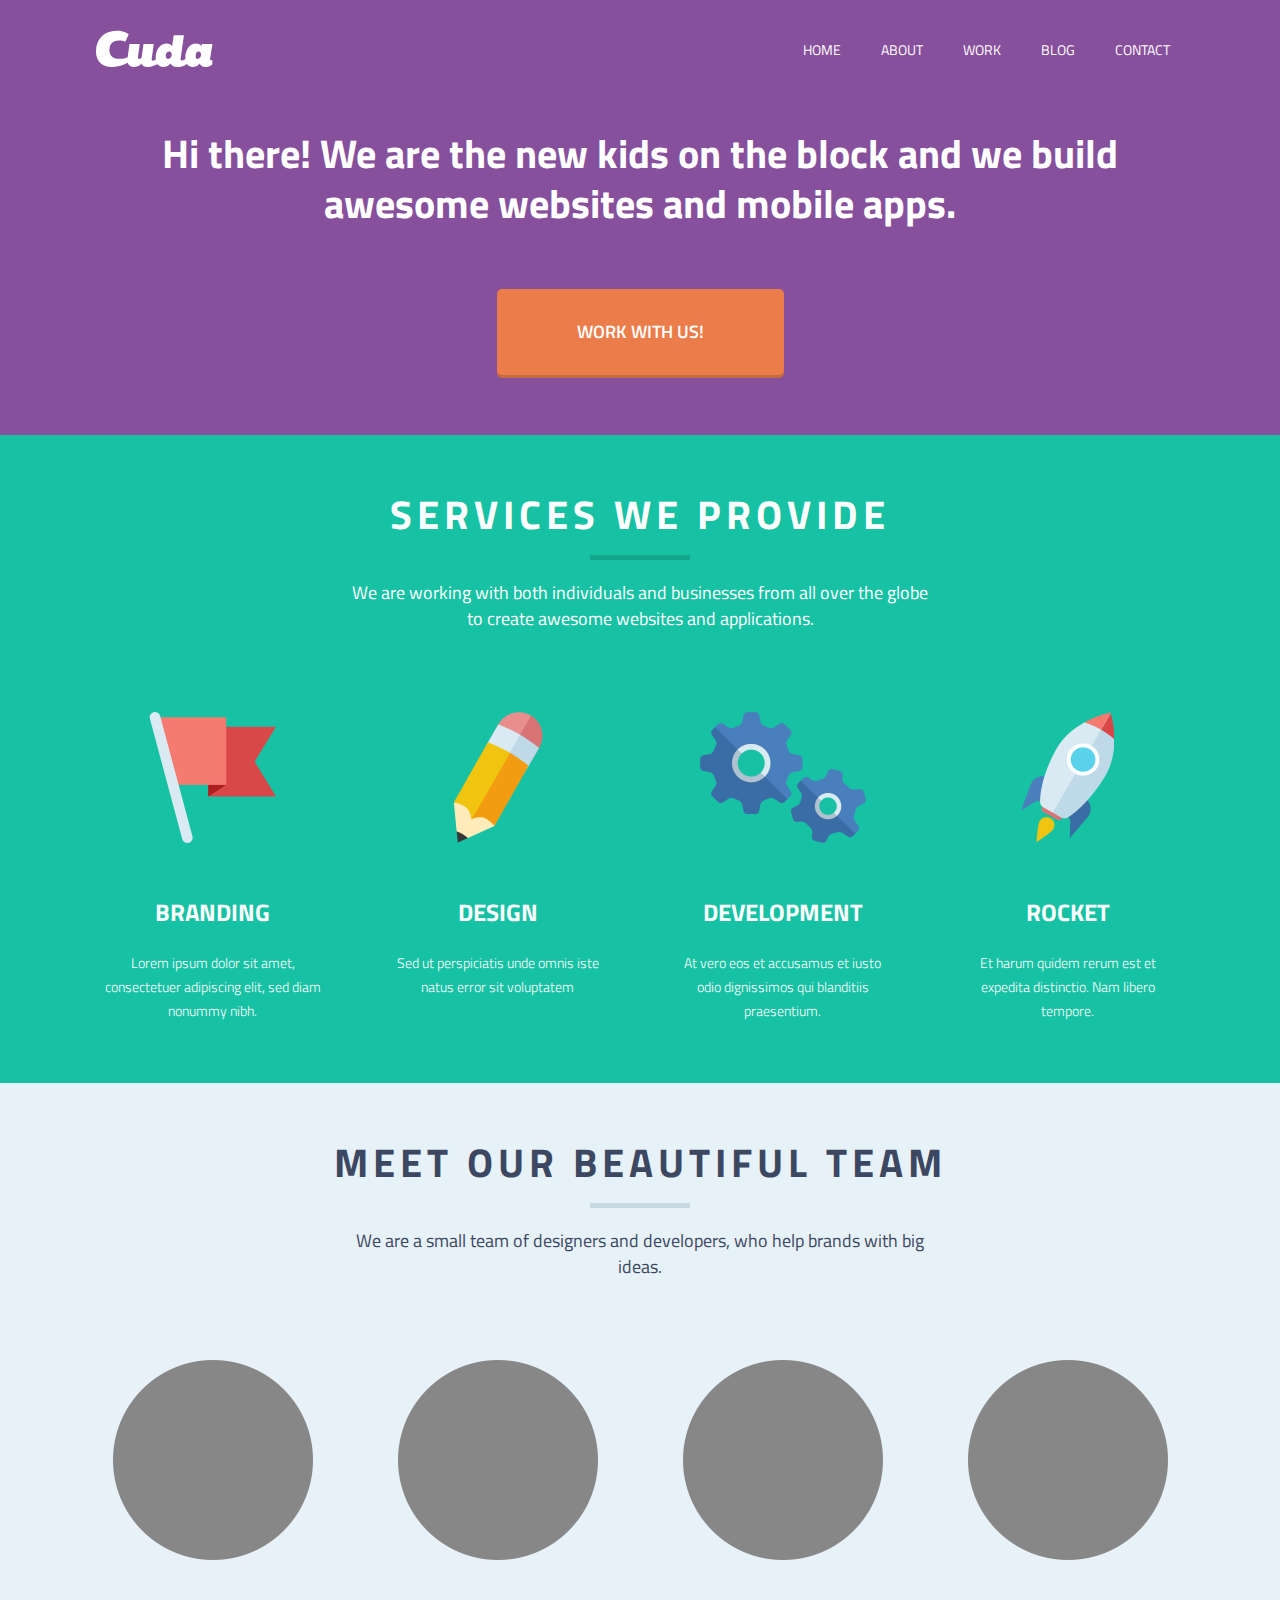
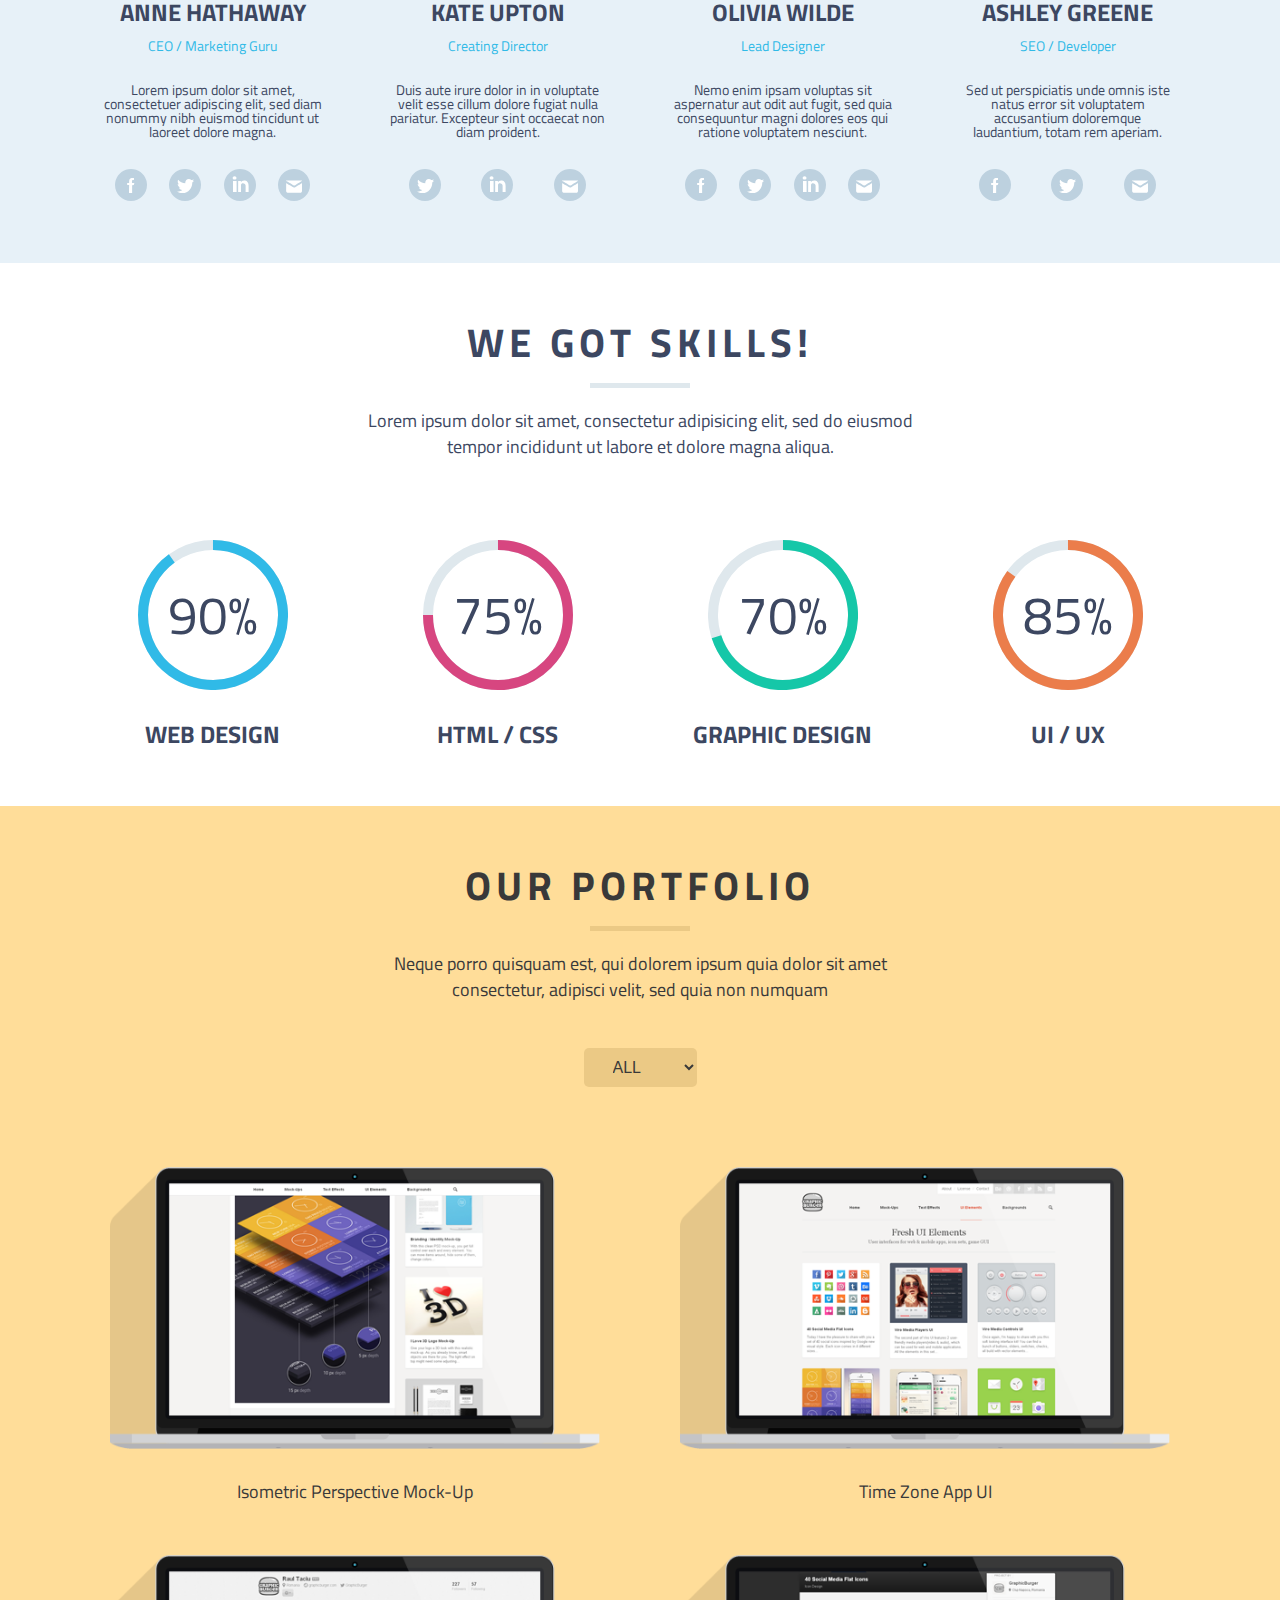
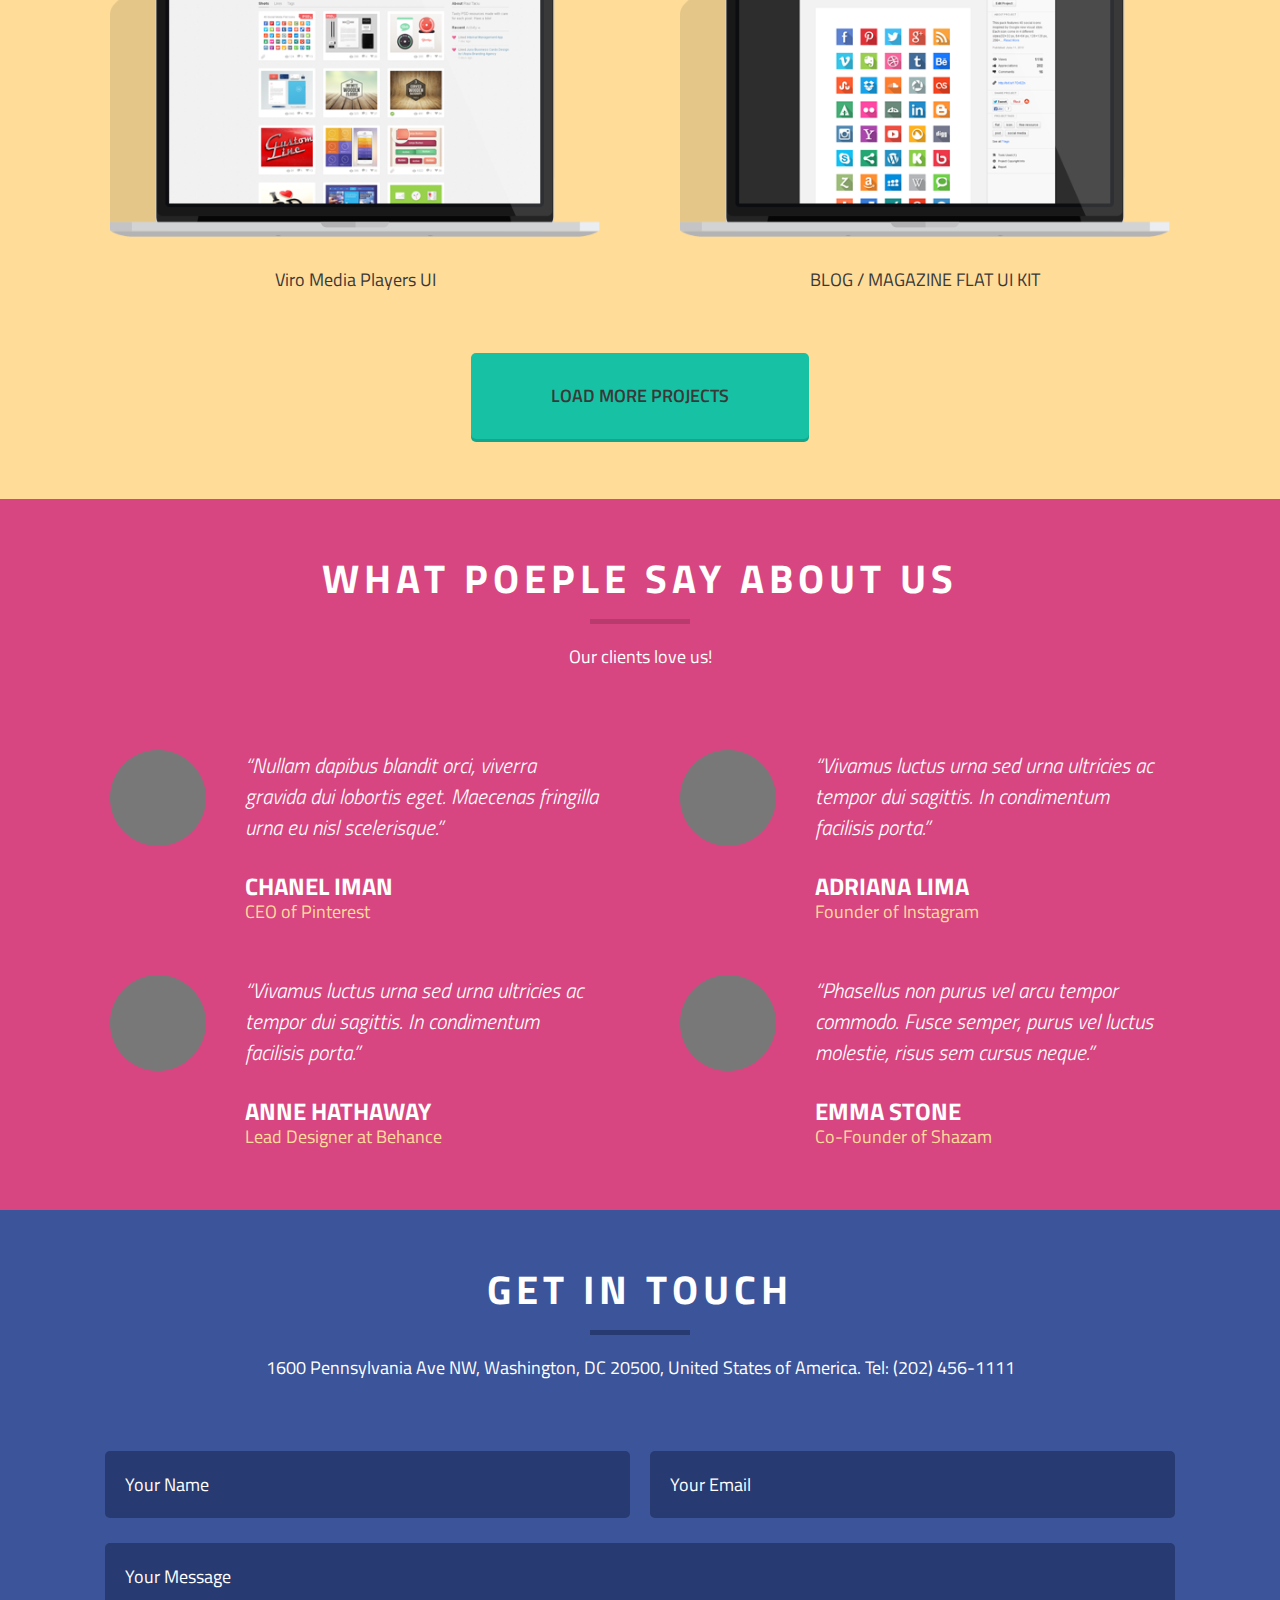
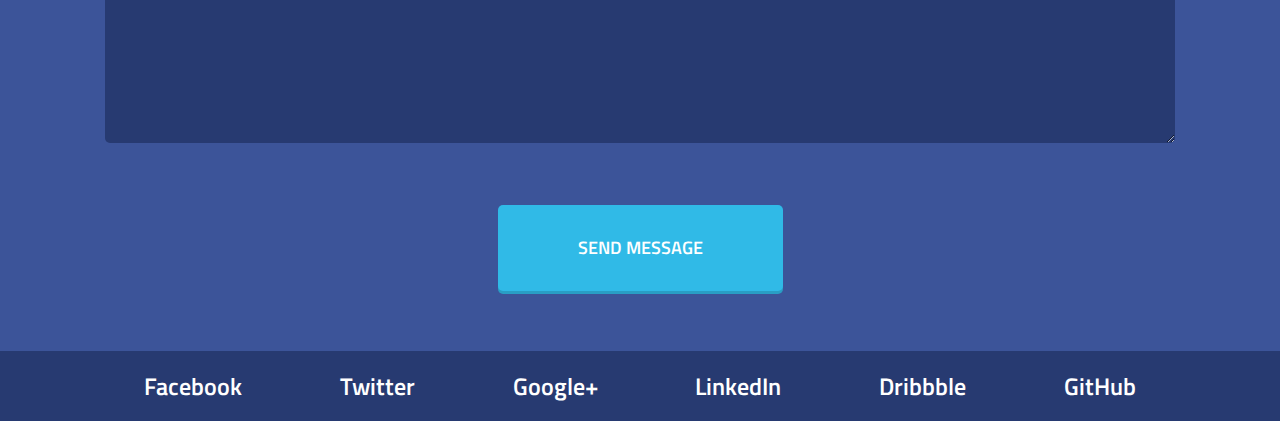
==== commit d00775db: "- fixed some responsiveness above 424px width - added js to display items in portfolio section" ====
--- a/index.html
+++ b/index.html
@@ -312,11 +312,10 @@
 					Neque porro quisquam est, qui dolorem ipsum quia dolor sit amet <br>
 					consectetur, adipisci velit, sed quia non numquam
 				</div>
-				<select name="" class="portfolio__select select">
+				<select name="" class="portfolio__select" id="select" onchange="getSelectValue()">
 					<option value="all" class="portfolio__option option">ALL</option>
 					<option value="web" class="portfolio__option option">WEB</option>
 					<option value="apps" class="portfolio__option option">APPS</option>
-					<option value="icons" class="portfolio__option option">ICONS</option>
 				</select>
 				<div class="portfolio__row row">
 					<div class="portfolio__column">
@@ -449,8 +448,7 @@
 						<input class="git__inputs-item" id="email" type="email" placeholder="Your Email" required>
 					</div>
 					<div class="git__textarea">
-						<textarea class="git__textarea-item" id="message" placeholder="Your Message"
-							required></textarea>
+						<textarea class="git__textarea-item" id="message" placeholder="Your Message" required></textarea>
 					</div>
 					<button class="git__button button" type="submit">SEND MESSAGE</button>
 				</form>
@@ -459,8 +457,7 @@
 		<footer class="footer">
 			<div class="container">
 				<div class="footer__links">
-					<a href="https://www.facebook.com/profile.php?id=100008697765105" class="footer__links-item"
-						target="_blank">
+					<a href="https://www.facebook.com/profile.php?id=100008697765105" class="footer__links-item" target="_blank">
 						<div class="footer__links-text">Facebook</div>
 						<div class="footer__links-icon"><img src="img/footer/facebook.svg" alt="facebook logo"></div>
 					</a>
--- a/css/style.css
+++ b/css/style.css
@@ -1,4 +1,3 @@
-@charset "UTF-8";
 @import url(nullstyle.css);
 @import url(https://fonts.googleapis.com/css2?family=Titillium+Web:ital,wght@0,300;0,400;0,600;0,700;1,400&display=swap);
 @font-face {
@@ -19,31 +18,11 @@
   overflow: hidden;
 }
 
-a, button, input, textarea {
+a,
+button,
+input,
+textarea {
   color: inherit;
-}
-
-#arrowTop {
-  font-size: 30px;
-  padding: 10px;
-  bottom: 20px;
-  right: 20px;
-  color: #dfe8ed;
-  background-color: #3c4761;
-  border-radius: 5px;
-  position: fixed;
-  cursor: pointer;
-  opacity: 0.5;
-  z-index: 2;
-}
-
-#arrowTop::before {
-  content: '▲';
-}
-
-#arrowTop:hover {
-  color: #ffffff;
-  opacity: 0.75;
 }
 
 .container {
@@ -298,6 +277,10 @@
   margin-top: 30px;
 }
 
+.portfolio__column._unselected {
+  display: none;
+}
+
 .portfolio__button {
   background: #17c2a4;
   -webkit-box-shadow: 0 3px 0 #14a58c;
@@ -535,3 +518,72 @@
     display: block;
   }
 }
+
+@media screen and (max-width: 424px) {
+  .section {
+    padding: 30px 0px;
+  }
+  .title {
+    font-size: 24px;
+    line-height: 24px;
+  }
+  .subtitle {
+    font-size: 14px;
+    line-height: 14px;
+  }
+  .button {
+    font-size: 18px;
+    line-height: 26px;
+    padding: 15px 10px;
+    margin-top: 30px;
+  }
+  .row {
+    -webkit-box-orient: vertical;
+    -webkit-box-direction: normal;
+        -ms-flex-direction: column;
+            flex-direction: column;
+    -webkit-box-align: center;
+        -ms-flex-align: center;
+            align-items: center;
+    gap: 25px;
+    margin-top: 40px;
+  }
+  .column {
+    min-width: 100%;
+  }
+  .circle svg {
+    max-width: 100%;
+  }
+  .welcome__title {
+    font-size: 32px;
+    line-height: 32px;
+  }
+  .skills__row {
+    gap: 0px;
+  }
+  .skills__column {
+    max-width: 100%;
+    margin-bottom: 25px;
+  }
+  .testimonials__column {
+    -webkit-box-orient: vertical;
+    -webkit-box-direction: normal;
+        -ms-flex-direction: column;
+            flex-direction: column;
+  }
+  .testimonials__column-text {
+    font-size: 16px;
+    line-height: 16px;
+  }
+  .testimonials__column-title {
+    font-size: 18px;
+    line-height: 18px;
+  }
+  .testimonials__column-subtitle {
+    font-size: 14px;
+    line-height: 14px;
+  }
+  .footer__links-icon img {
+    width: 100%;
+  }
+}
